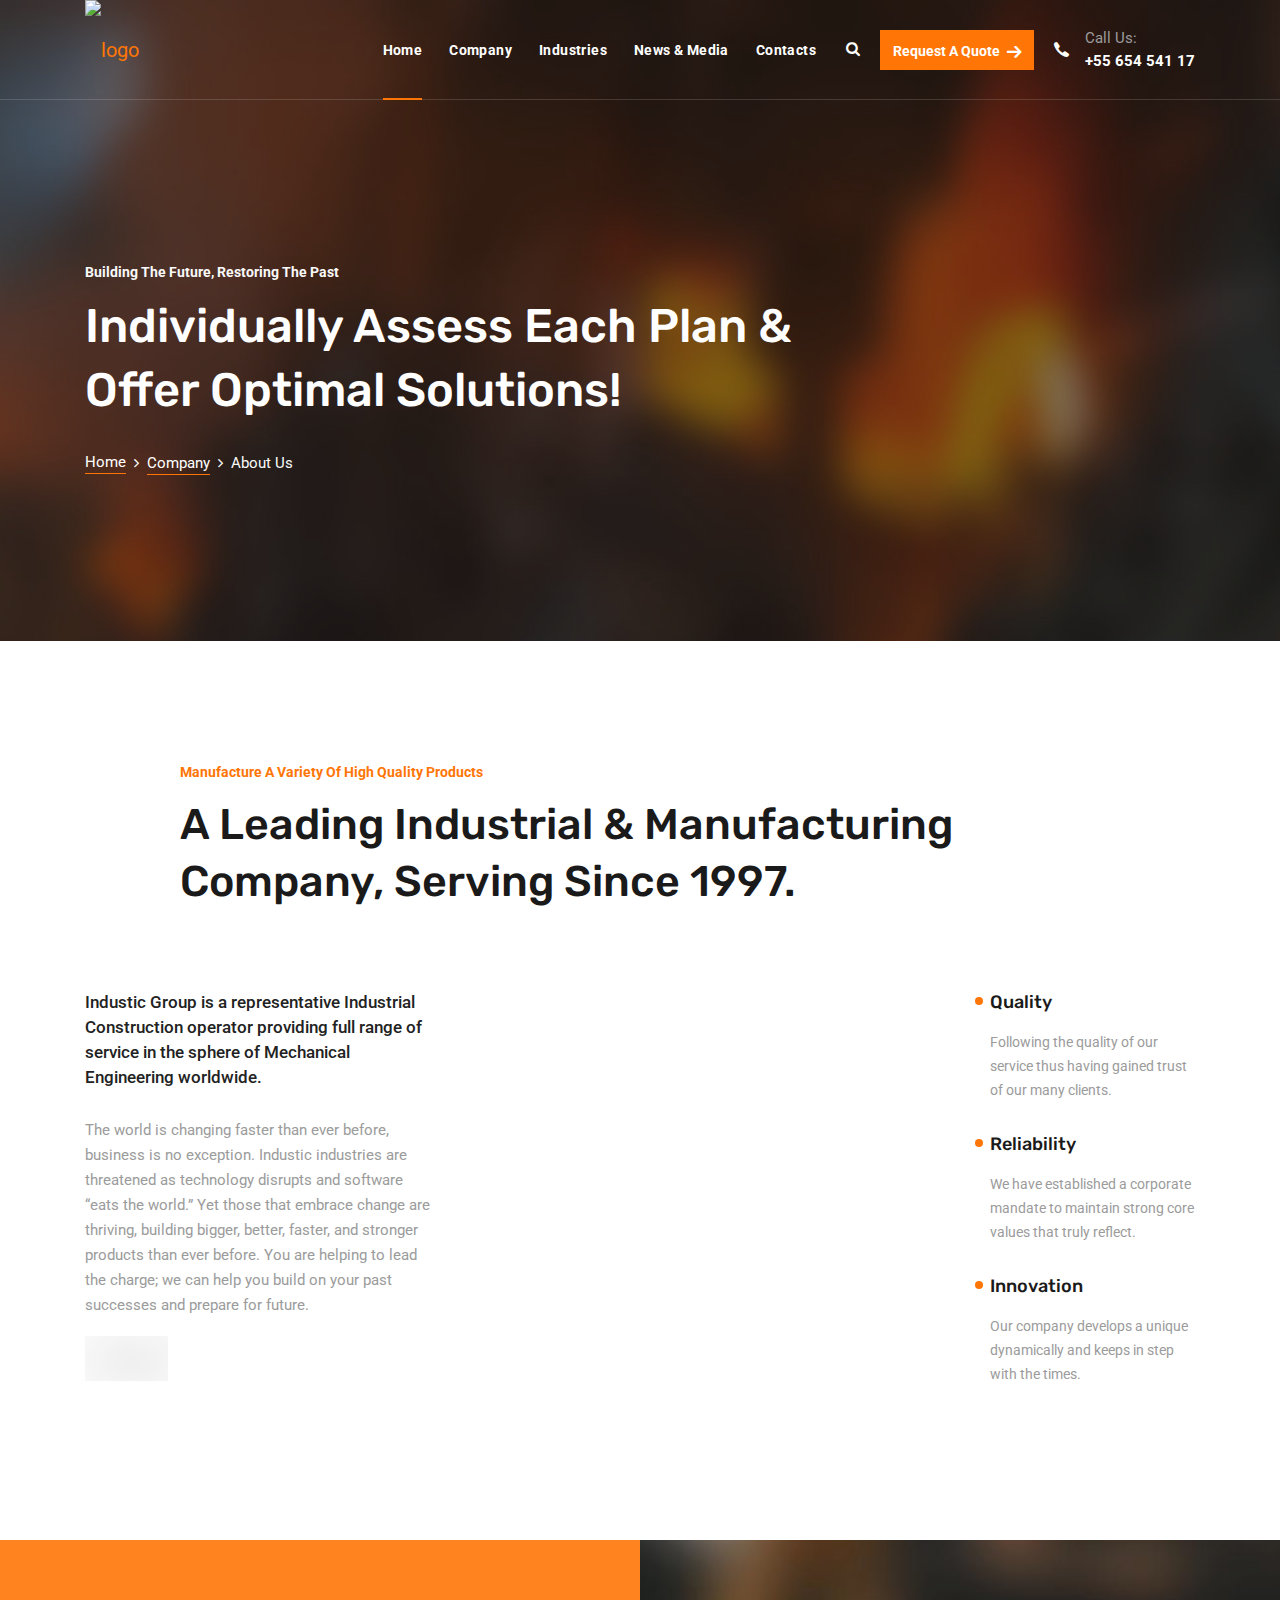
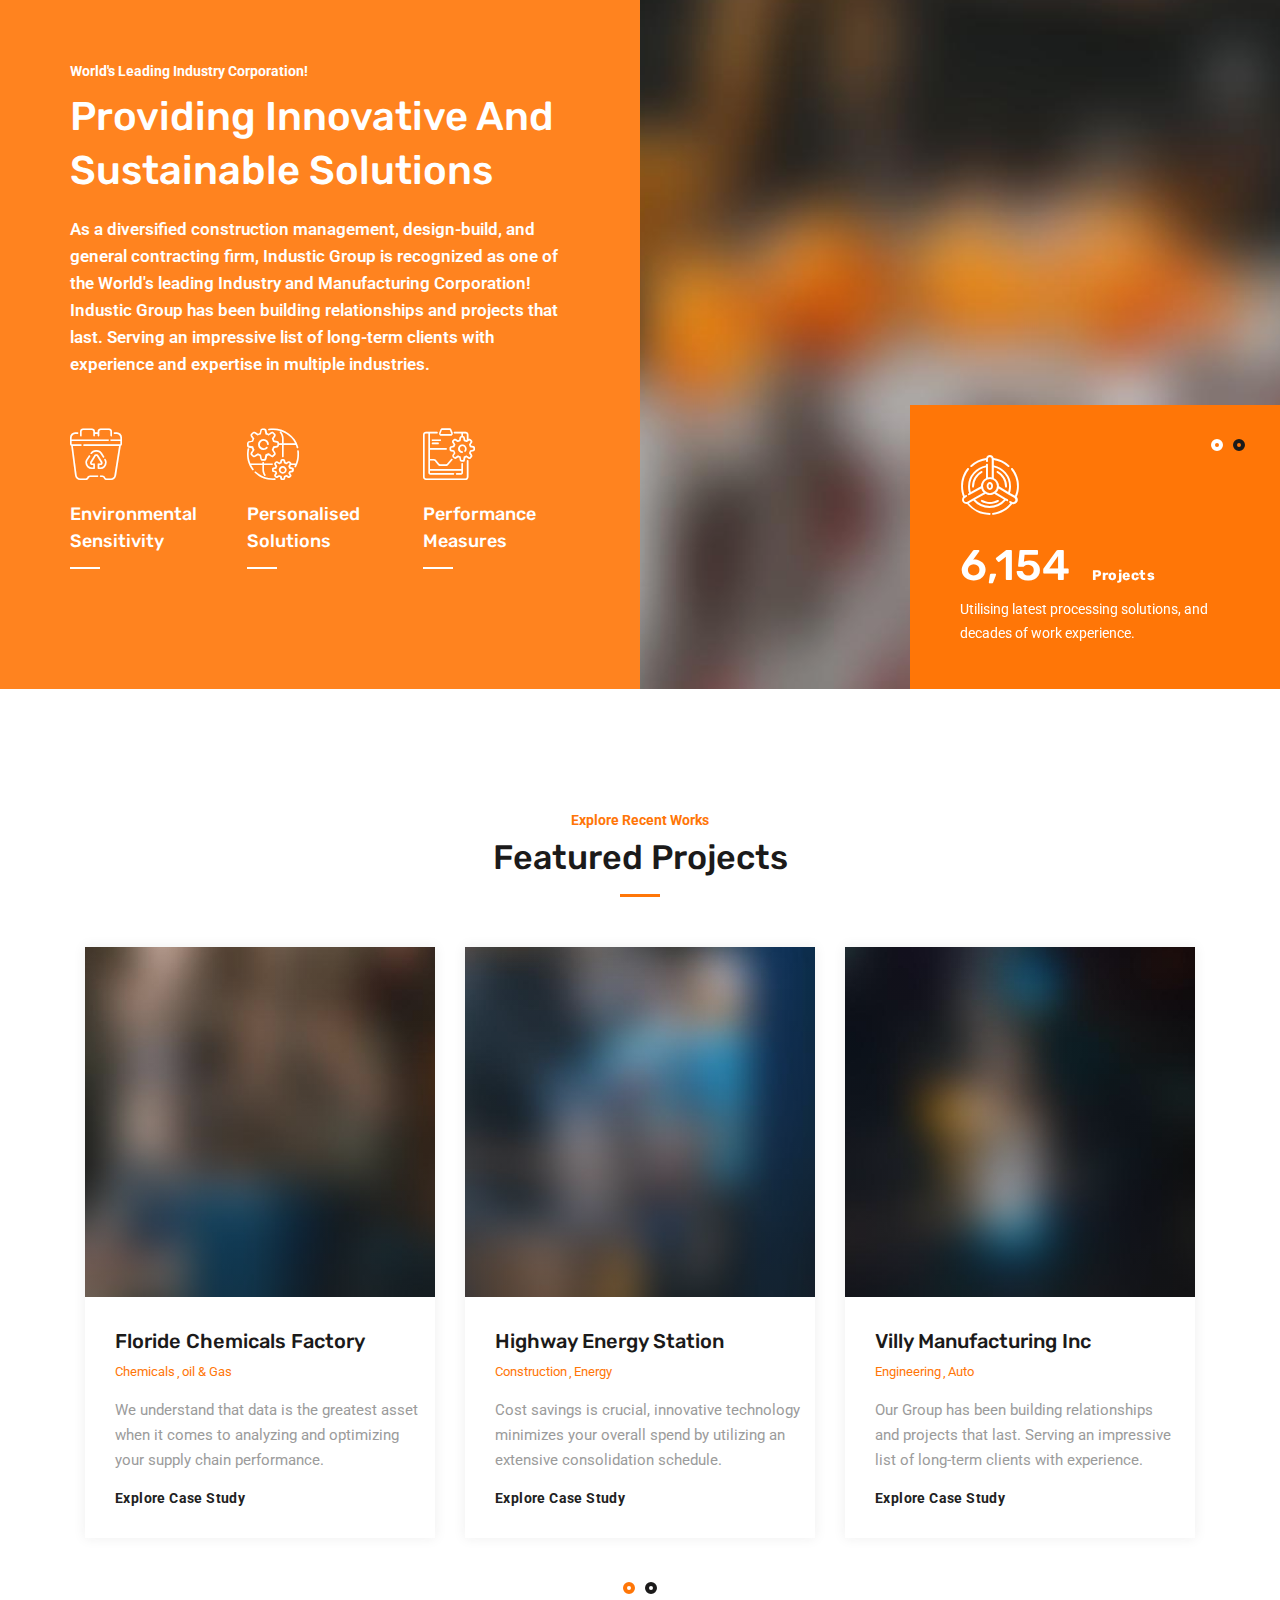
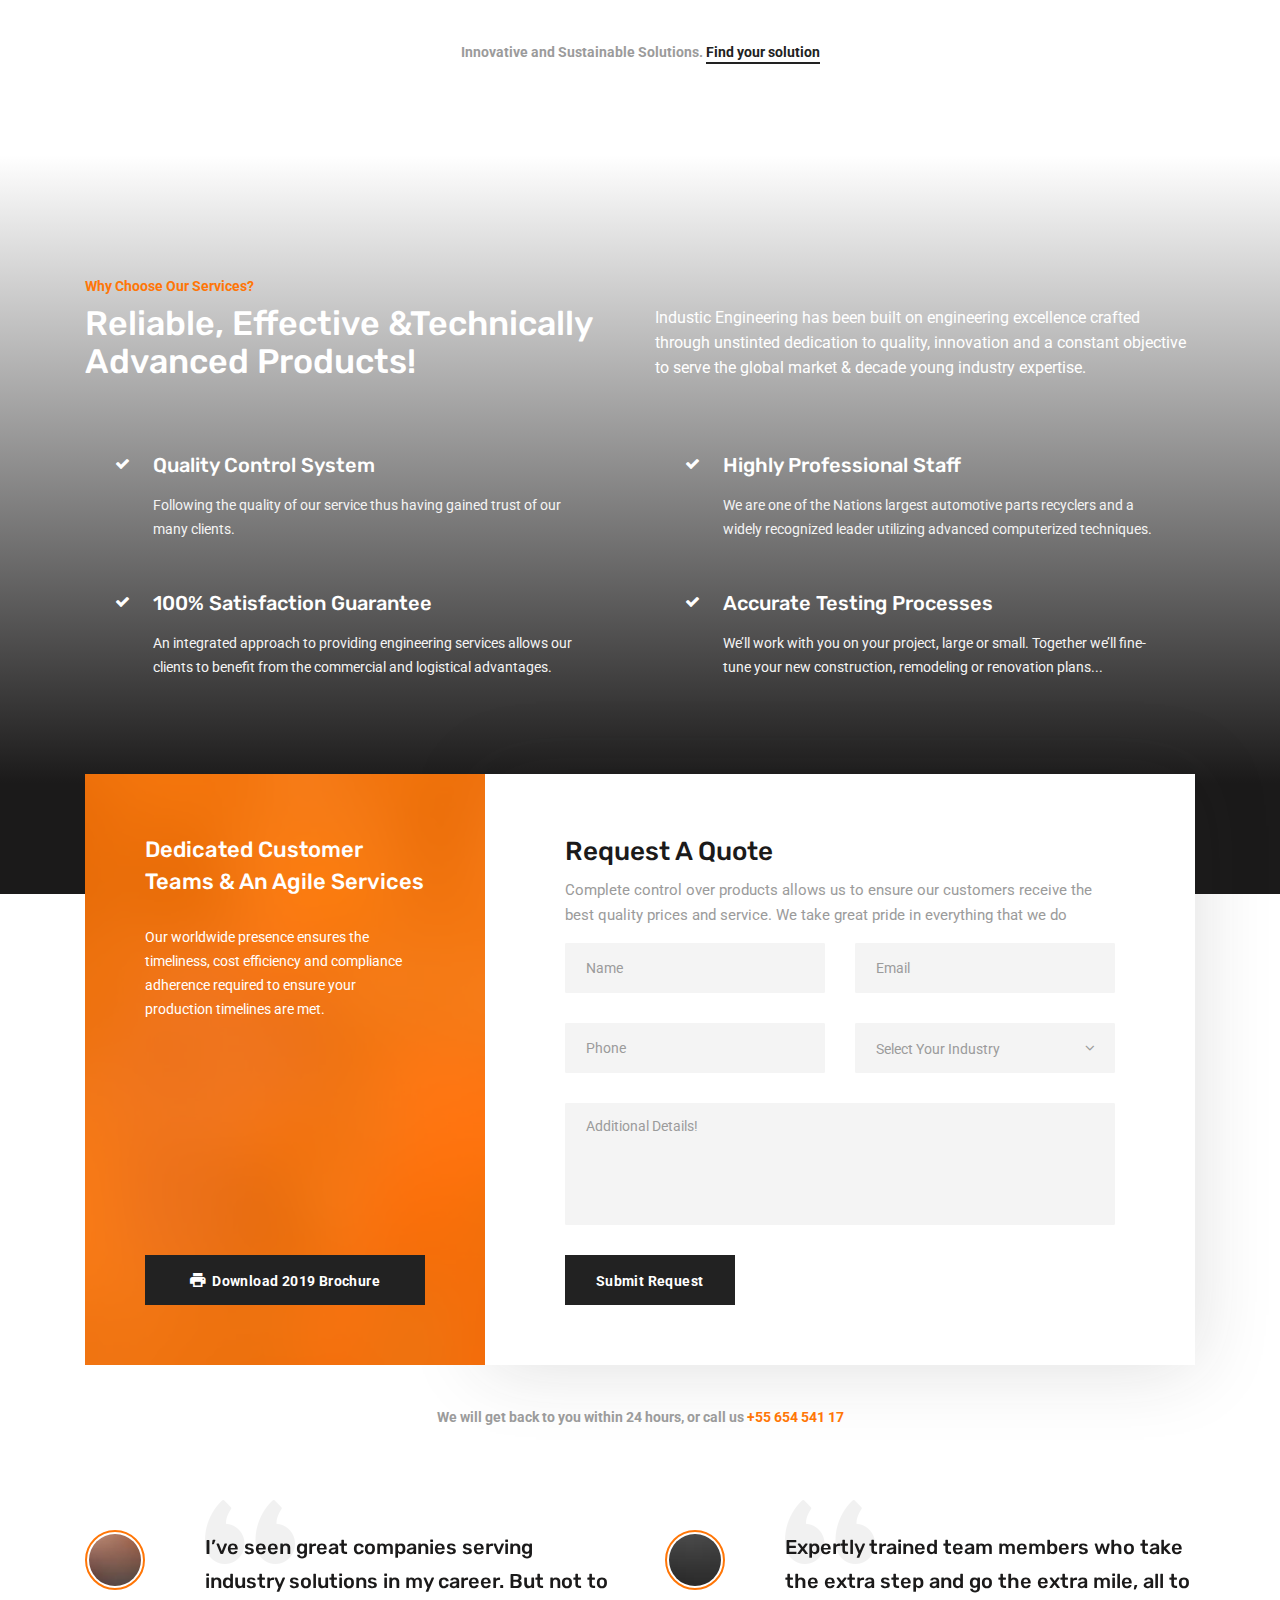
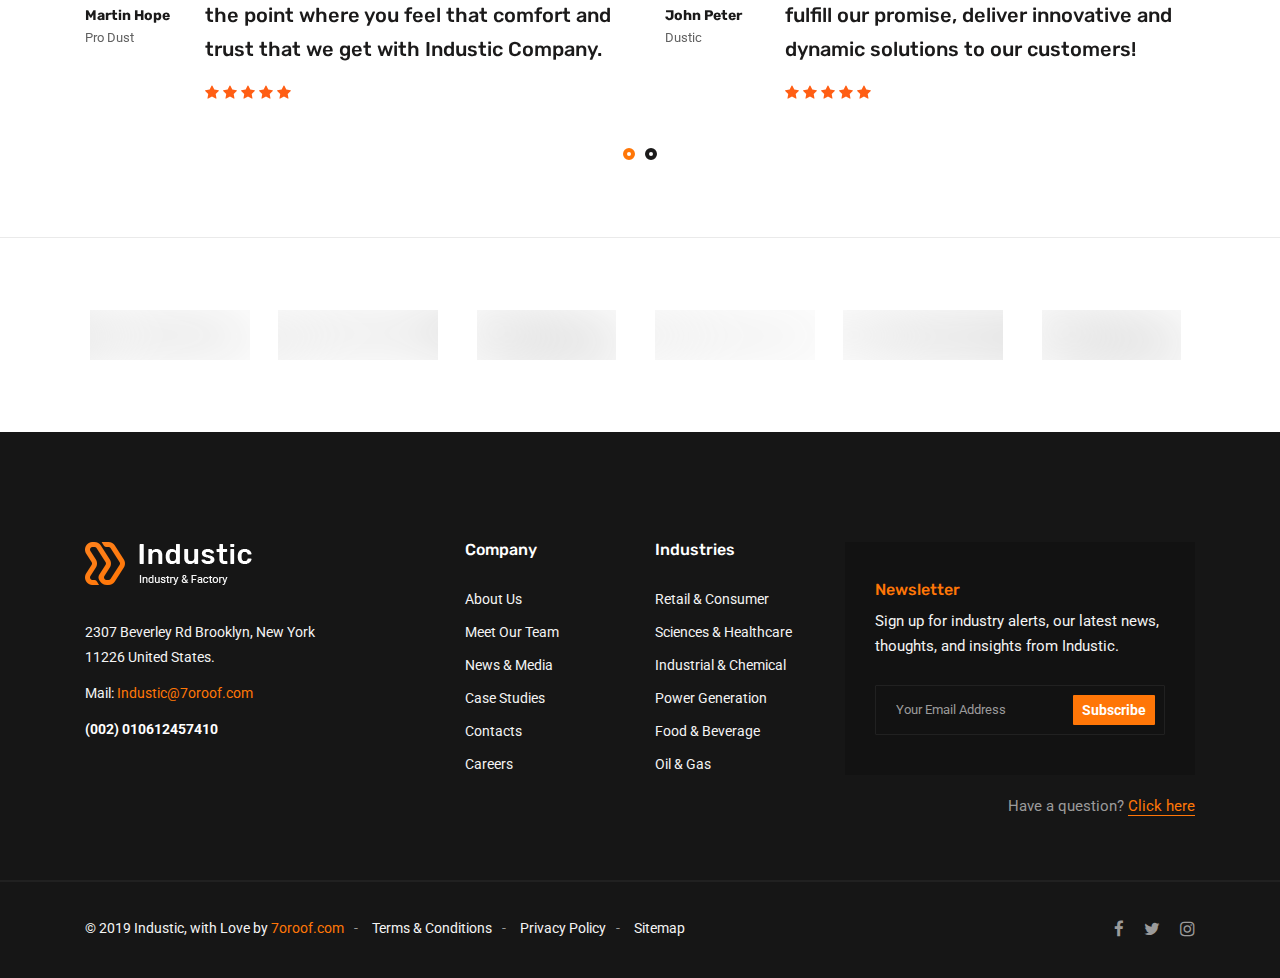
==== about-us.html @ 118173b1 "template" ====
<!DOCTYPE html>
<html lang="en">

<head>
  <meta charset="UTF-8" />
  <meta name="viewport" content="width=device-width, initial-scale=1.0" />
  <meta http-equiv="X-UA-Compatible" content="ie=edge" />
  <meta name="description" content="Industic - Factory and Manufacturing Html Template">
  <link href="assets/images/favicon/favicon.png" rel="icon">
  <title>Industic - Factory and Manufacturing Html Template</title>
  <link rel="stylesheet"
    href="https://fonts.googleapis.com/css?family=Roboto:400,500,700%7cRubik:400,500,700&display=swap">
  <link rel="stylesheet" href="assets/css/libraries.css">
  <link rel="stylesheet" href="assets/css/style.css">
</head>

<body>
  <div class="wrapper">
    <!-- =========================
        Header
    =========================== -->
    <header id="header" class="header header-transparent">
      <nav class="navbar navbar-expand-lg sticky-navbar">
        <div class="container">
          <a class="navbar-brand" href="index.html">
            <img src="assets/images/logo/logo-light.png" class="logo-light" alt="logo">
            <img src="assets/images/logo/logo-dark.png" class="logo-dark" alt="logo">
          </a>
          <button class="navbar-toggler" type="button">
            <span class="menu-lines"><span></span></span>
          </button>
          <div class="collapse navbar-collapse" id="mainNavigation">
            <ul class="navbar-nav ml-auto">
              <li class="nav__item with-dropdown">
                <a href="index.html" class="dropdown-toggle nav__item-link active">Home</a>
                <i class="fa fa-angle-right" data-toggle="dropdown"></i>
                <ul class="dropdown-menu">
                  <li class="nav__item"><a href="index.html" class="nav__item-link">Home Main</a></li>
                  <!-- /.nav-item -->
                  <li class="nav__item"><a href="home-modern.html" class="nav__item-link">Home Moderm</a></li>
                  <!-- /.nav-item -->
                  <li class="nav__item"><a href="home-classic.html" class="nav__item-link">Home classic</a></li>
                  <!-- /.nav-item -->
                </ul><!-- /.dropdown-menu -->
              </li><!-- /.nav-item -->
              <li class="nav__item with-dropdown">
                <a href="about-us.html" class="dropdown-toggle nav__item-link">Company</a>
                <i class="fa fa-angle-right" data-toggle="dropdown"></i>
                <ul class="dropdown-menu">
                  <li class="nav__item"><a href="about-us.html" class="nav__item-link">About Us</a></li>
                  <!-- /.nav-item -->
                  <li class="nav__item"><a href="why-us.html" class="nav__item-link">Why Choose Us</a></li>
                  <!-- /.nav-item -->
                  <li class="nav__item"><a href="leadership-team.html" class="nav__item-link">Leadership Team</a></li>
                  <!-- /.nav-item -->
                  <li class="nav__item"><a href="awards.html" class="nav__item-link">Award & Recognition</a>
                  </li>
                  <!-- /.nav-item -->
                  <li class="nav__item"><a href="pricing.html" class="nav__item-link">Pricing & Plans</a></li>
                  <!-- /.nav-item -->
                  <li class="nav__item"><a href="faqs.html" class="nav__item-link">Help & FAQs</a></li>
                  <!-- /.nav-item -->
                  <li class="nav__item"><a href="careers.html" class="nav__item-link">careers</a></li>
                  <!-- /.nav-item -->
                </ul><!-- /.dropdown-menu -->
              </li><!-- /.nav-item -->
              <li class="nav__item with-dropdown">
                <a href="Industries-industry-served.html" class="dropdown-toggle nav__item-link">Industries</a>
                <i class="fa fa-angle-right" data-toggle="dropdown"></i>
                <ul class="dropdown-menu wide-dropdown-menu">
                  <li class="nav__item">
                    <div class="row mx-0">
                      <div class="col-sm-6 dropdown-menu-col">
                        <h6>Industries Served</h6>
                        <ul class="nav flex-column">
                          <li class="nav__item"><a class="nav__item-link"
                              href="industries-single-industry.html">Petroleum & Gas</a>
                          </li> <!-- /.nav-item -->
                          <li class="nav__item"><a class="nav__item-link"
                              href="industries-single-industry.html">Construction &
                              Engineering</a>
                          </li> <!-- /.nav-item -->
                          <li class="nav__item"><a class="nav__item-link"
                              href="industries-single-industry.html">Mechanical
                              Engineering</a>
                          </li> <!-- /.nav-item -->
                          <li class="nav__item"><a class="nav__item-link"
                              href="industries-single-industry.html">Industrial
                              Chemicals</a>
                          </li> <!-- /.nav-item -->
                          <li class="nav__item"><a class="nav__item-link"
                              href="industries-single-industry.html">Automotive
                              Manufacturing</a>
                          </li> <!-- /.nav-item -->
                          <li class="nav__item"><a class="nav__item-link" href="industries-single-industry.html">Bridge
                              Construction</a></li>
                          <!-- /.nav-item -->
                        </ul>
                      </div><!-- /.col-sm-6 -->
                      <div class="col-sm-6 dropdown-menu-col">
                        <h6>Industry Sectors</h6>
                        <ul class="nav flex-column">
                          <li class="nav__item"><a class="nav__item-link" href="single-industry.html">Retail &
                              Consumer</a></li> <!-- /.nav-item -->
                          <li class="nav__item"><a class="nav__item-link" href="single-industry.html">Sciences &
                              Healthcare</a></li> <!-- /.nav-item -->
                          <li class="nav__item"><a class="nav__item-link" href="single-industry.html">Industrial &
                              Chemical</a></li> <!-- /.nav-item -->
                          <li class="nav__item"><a class="nav__item-link" href="single-industry.html">Power
                              Generation</a></li> <!-- /.nav-item -->
                          <li class="nav__item"><a class="nav__item-link" href="single-industry.html">Food &
                              Beverage</a></li> <!-- /.nav-item -->
                          <li class="nav__item"><a class="nav__item-link" href="single-industry.html">Oil & Gas</a></li>
                          <!-- /.nav-item -->
                        </ul>
                      </div><!-- /.col-sm-6 -->
                    </div><!-- /.row -->
                  </li><!-- /.nav-item -->
                </ul><!-- /.dropdown-menu -->
              </li><!-- /.nav-item -->
              <li class="nav__item with-dropdown">
                <a href="blog.html" class="dropdown-toggle nav__item-link">News & Media</a>
                <i class="fa fa-angle-right" data-toggle="dropdown"></i>
                <ul class="dropdown-menu">
                  <li class="nav__item"><a href="blog.html" class="nav__item-link">Our Blog</a></li>
                  <!-- /.nav-item -->
                  <li class="nav__item"><a href="blog-single-post.html" class="nav__item-link">Single Blog Post</a></li>
                  <!-- /.nav-item -->
                  <li class="nav__item"><a href="case-studies-grid.html" class="nav__item-link">Case Studies Grid</a>
                  </li><!-- /.nav-item -->
                  <li class="nav__item"><a href="case-studies-carousel.html" class="nav__item-link">Case Studies
                      Carousel</a></li><!-- /.nav-item -->
                  <li class="nav__item"><a href="case-studies-single.html" class="nav__item-link">Single Case Study</a>
                  </li><!-- /.nav-item -->
                </ul><!-- /.dropdown-menu -->
              </li><!-- /.nav-item -->
              <li class="nav__item">
                <a href="contacs.html" class="nav__item-link">Contacts</a>
              </li><!-- /.nav-item -->
            </ul><!-- /.navbar-nav -->
          </div><!-- /.navbar-collapse -->
          <div class="navbar-modules">
            <ul class="list-unstyled d-flex align-items-center modules__btns-list">
              <li><a href="#" class="module__btn module__btn-search"><i class="fa fa-search"></i></a></li>
              <li class="d-none d-lg-block"><a href="request-quote.html" class="btn btn__primary module__btn-request">
                  <span>Request A Quote</span><i class="icon-arrow-right2"></i>
                </a></li>
              <li class="d-none d-lg-block">
                <div class="module__btn module__btn-phone d-flex align-items-center">
                  <i class="icon-phone mr-3"></i>
                  <div>
                    <span class="d-block">Call Us:</span>
                    <a href="tel:55-654-541-17">+55 654 541 17</a>
                  </div>
                </div>
              </li>
            </ul><!-- /.modules-wrapper -->
          </div><!-- /.navbar-modules -->
        </div><!-- /.container -->
      </nav><!-- /.navabr -->
    </header><!-- /.Header -->

    <!-- ========================
       page title 
    =========================== -->
    <section id="pageTitle" class="page-title bg-overlay bg-parallax">
      <div class="bg-img"><img src="assets/images/page-titles/1.jpg" alt="background"></div>
      <div class="container">
        <div class="row">
          <div class="col-sm-12 col-md-12 col-lg-12 col-xl-8">
            <span class="pagetitle__subheading">Building The Future, Restoring The Past</span>
            <h1 class="pagetitle__heading">Individually Assess Each Plan & Offer Optimal Solutions!</h1>
            <nav aria-label="breadcrumb">
              <ol class="breadcrumb">
                <li class="breadcrumb-item"><a href="#">Home</a></li>
                <li class="breadcrumb-item"><a href="#">Company</a></li>
                <li class="breadcrumb-item active" aria-current="page">About Us</li>
              </ol>
            </nav>
          </div><!-- /.col-xl-8 -->
        </div><!-- /.row -->
      </div><!-- /.container -->
    </section><!-- /.page-title -->

    <!-- ========================
      About 2
    =========================== -->
    <section id="about2" class="about about-2 pt-120 pb-90">
      <div class="container">
        <div class="row">
          <div class="col-sm-12 col-md-12 col-lg-12 col-xl-9 offset-xl-1 ">
            <div class="heading heading-3 mb-50">
              <span class="heading__subtitle">Manufacture A Variety Of High Quality Products</span>
              <h2 class="heading__title">A Leading Industrial & Manufacturing Company, Serving Since 1997.</h2>
            </div><!-- /heading -->
          </div><!-- /.col-lg-9 -->
        </div><!-- /.row -->
        <div class="row">
          <div class="col-sm-12 col-md-12 col-lg-4">
            <div class="about__text mt-30">
              <p>Industic Group is a representative Industrial Construction operator providing full range of service in
                the sphere of Mechanical Engineering worldwide.</p>
              <p>The world is changing faster than ever before, business is no exception. Industic industries are
                threatened as technology disrupts and software “eats the world.” Yet those that embrace change are
                thriving, building bigger, better, faster, and stronger products than ever before. You are helping to
                lead the charge; we can help you build on your past successes and prepare for future.</p>
            </div>
            <div class="signature mb-30">
              <img src="assets/images/about/singnture.png" alt="singnture" class="signature">

            </div>
          </div><!-- /.col-lg-4 -->
          <div class="col-sm-12 col-md-8 col-lg-5">
            <div class="about__img">
              <img src="assets/images/about/3.jpg" alt="about" class="img-fluid">
              <a href="https://www.youtube.com/watch?4=&v=TKnufs85hXk" class="btn btn__primary popup-video">
                <i class="fa fa-play"></i><span>Watch Video!</span>
              </a>
            </div><!-- /.about-img -->
          </div><!-- /.col-lg-5 -->
          <div class="col-sm-12 col-md-12 col-lg-3">
            <div class="features-list features-list-layout1 mt-30">
              <div class="feature-item feature-list-item">
                <div class="feature__content">
                  <h4 class="feature__title">Quality</h4>
                  <p class="feature__desc">Following the quality of our service thus having gained trust of our many
                    clients.</p>
                </div><!-- /.feature-content -->
              </div><!-- /.feature-item -->
              <div class="feature-item feature-list-item">
                <div class="feature__content">
                  <h4 class="feature__title">Reliability</h4>
                  <p class="feature__desc">We have established a corporate mandate to maintain strong core values that
                    truly reflect.</p>
                </div><!-- /.feature-content -->
              </div><!-- /.feature-item -->
              <div class="feature-item feature-list-item">
                <div class="feature__content">
                  <h4 class="feature__title">Innovation</h4>
                  <p class="feature__desc">Our company develops a unique dynamically and keeps in step with the times.
                  </p>
                </div><!-- /.feature-content -->
              </div><!-- /.feature-item -->
            </div>
          </div><!-- /.col-lg-3 -->
        </div><!-- /.row -->
      </div><!-- /.container -->
    </section><!-- /.About 2 -->

    <!-- =========================
       Banner 2
      =========================== -->
    <section id="banner2" class="banner banner-2 fancybox-white p-0">
      <div class="container-fluid">
        <div class="row">
          <div class="col-sm-12 col-md-12 col-lg-6 inner-padding  bg-overlay bg-overlay-theme bg-parallax">
            <div class="bg-img"><img src="assets/images/backgrounds/2.jpg" alt="background"></div>
            <div class="heading heading-2 mb-50">
              <span class="heading__subtitle color-white">World's Leading Industry Corporation!</span>
              <h3 class="heading__title color-white">Providing Innovative and Sustainable Solutions</h3>
              <p class="heading__desc color-white">As a diversified construction management, design-build, and general
                contracting firm, Industic Group is recognized as one of the World's leading Industry and Manufacturing
                Corporation! Industic Group has been building relationships and projects that last. Serving an
                impressive list of long-term clients with experience and expertise in multiple industries.</p>
            </div><!-- /.heading -->
            <div class="row">
              <!-- fancybox item #1 -->
              <div class="col-4 col-sm-4 col-md-4 col-lg-4">
                <div class="fancybox-item">
                  <div class="fancybox__icon">
                    <i class="icon-waste"></i>
                  </div><!-- /.fancybox-icon -->
                  <div class="fancybox__content">
                    <h4 class="fancybox__title">Environmental <br> Sensitivity</h4>
                    <div class="divider__line divider__sm divider__white"></div>
                  </div><!-- /.fancybox-content -->
                </div><!-- /.fancybox-item -->
              </div><!-- /.col-lg-3 -->
              <!-- fancybox item #2 -->
              <div class="col-4 col-sm-4 col-md-4 col-lg-4">
                <div class="fancybox-item">
                  <div class="fancybox__icon">
                    <i class="icon-gears-1"></i>
                  </div><!-- /.fancybox-icon -->
                  <div class="fancybox__content">
                    <h4 class="fancybox__title">Personalised <br> Solutions</h4>
                    <div class="divider__line divider__sm divider__white"></div>
                  </div><!-- /.fancybox-content -->
                </div><!-- /.fancybox-item -->
              </div><!-- /.col-lg-3 -->
              <!-- fancybox item #3 -->
              <div class="col-4 col-sm-4 col-md-4 col-lg-4">
                <div class="fancybox-item">
                  <div class="fancybox__icon">
                    <i class="icon-management"></i>
                  </div><!-- /.fancybox-icon -->
                  <div class="fancybox__content">
                    <h4 class="fancybox__title">Performance <br> Measures</h4>
                    <div class="divider__line divider__sm divider__white"></div>
                  </div><!-- /.fancybox-content -->
                </div><!-- /.fancybox-item -->
              </div><!-- /.col-lg-3 -->
            </div><!-- /.row -->
          </div><!-- /.col-lg-6 -->
          <div class="col-sm-12 col-md-12 col-lg-6 bg-overlay bg-overlay-4">
            <div class="carousel-wrap ">
              <div class="carousel owl-carousel carousel-dots" data-slide="1" data-slide-md="1" data-slide-sm="1"
                data-autoplay="true" data-nav="false" data-dots="true" data-space="0" data-loop="true" data-speed="700">
                <div class="item">
                  <div class="counter-item counters-white">
                    <div class="counter__icon"><i class="icon-valve"></i></div>
                    <h4 class="counter">6,154</h4>
                    <p class="counter__subtitle">Projects</p>
                    <p class="counter__desc">Utilising latest processing solutions, and decades of work
                      experience.</p>
                  </div><!-- /.counter-item -->
                </div>
                <div class="item">
                  <div class="counter-item counters-white">
                    <div class="counter__icon"><i class="icon-worker-1"></i></div>
                    <h4 class="counter">2,512</h4>
                    <p class="counter__subtitle">Employees</p>
                    <p class="counter__desc">Utilising latest processing solutions, and decades of work
                      experience.</p>
                  </div><!-- /.counter-item -->
                </div>
              </div><!-- /.carousel -->
            </div>
            <div class="bg-img"><img src="assets/images/banners/1.jpg" alt="background">
            </div><!-- /.col-lg-6 -->
          </div><!-- /.col-lg-6 -->
        </div><!-- /.row -->
      </div><!-- /.container -->
    </section><!-- /. Banner 2 -->

    <!-- =========================
      projects carousel 3
      =========================== -->
    <section id="projectsCarousel3" class="projects-carousel-3 pt-120 pb-90">
      <div class="container">
        <div class="row">
          <div class="col-sm-12 col-md-12 col-lg-12">
            <div class="heading text-center mb-50">
              <span class="heading__subtitle">Explore Recent Works</span>
              <h2 class="heading__title">Featured Projects</h2>
              <div class="divider__line divider__theme divider__center"></div>
            </div><!-- /heading -->
          </div><!-- /.col-lg-12 -->
        </div><!-- /.row -->
        <div class="row">
          <div class="col-sm-12 col-md-12 col-lg-12">
            <div class="carousel owl-carousel carousel-dots" data-slide="3" data-slide-md="2" data-slide-sm="1"
              data-autoplay="true" data-nav="false" data-dots="true" data-space="30" data-loop="true" data-speed="800">
              <div class="project-item">
                <div class="project__img">
                  <img src="assets/images/case-studies/grid/1.jpg" alt="project img">
                </div><!-- /.project-img -->
                <div class="project__content">
                  <h4 class="project__title"><a href="#">Floride Chemicals Factory</a></h4>
                  <div class="project__cat">
                    <a href="#">Chemicals</a><a href="#">oil & Gas</a>
                  </div><!-- /.project-cat -->
                  <p class="project__desc">We understand that data is the greatest asset when it comes to analyzing and
                    optimizing your supply chain performance.</p>
                  <a href="#" class="btn btn__secondary btn__link">
                    <span>Explore Case Study</span><i class="icon-arrow-right2"></i>
                  </a>
                </div><!-- /.project-content -->
              </div><!-- /.project-item -->
              <div class="project-item">
                <div class="project__img">
                  <img src="assets/images/case-studies/grid/2.jpg" alt="project img">
                </div><!-- /.project-img -->
                <div class="project__content">
                  <h4 class="project__title"><a href="#">Highway Energy Station</a></h4>
                  <div class="project__cat">
                    <a href="#">Construction</a><a href="#">Energy</a>
                  </div><!-- /.project-cat -->
                  <p class="project__desc">Cost savings is crucial, innovative technology minimizes your overall spend
                    by
                    utilizing an extensive consolidation schedule.</p>
                  <a href="#" class="btn btn__secondary btn__link">
                    <span>Explore Case Study</span><i class="icon-arrow-right2"></i>
                  </a>
                </div><!-- /.project-content -->
              </div><!-- /.project-item -->
              <div class="project-item">
                <div class="project__img">
                  <img src="assets/images/case-studies/grid/3.jpg" alt="project img">
                </div><!-- /.project-img -->
                <div class="project__content">
                  <h4 class="project__title"><a href="#">Villy Manufacturing Inc</a></h4>
                  <div class="project__cat">
                    <a href="#">Engineering</a><a href="#">Auto</a>
                  </div><!-- /.project-cat -->
                  <p class="project__desc">Our Group has been building relationships and projects that last. Serving an
                    impressive list of long-term clients with experience.</p>
                  <a href="#" class="btn btn__secondary btn__link">
                    <span>Explore Case Study</span><i class="icon-arrow-right2"></i>
                  </a>
                </div><!-- /.project-content -->
              </div><!-- /.project-item -->
              <div class="project-item">
                <div class="project__img">
                  <img src="assets/images/case-studies/grid/5.jpg" alt="project img">
                </div><!-- /.project-img -->
                <div class="project__content">
                  <h4 class="project__title"><a href="#">Documents & Electronic Data</a></h4>
                  <div class="project__cat">
                    <a href="#">Chemicals</a><a href="#">oil & Gas</a>
                  </div><!-- /.project-cat -->
                  <p class="project__desc">Cost savings is crucial, innovative technology minimizes your overall spend
                    by
                    utilizing an extensive consolidation schedule.</p>
                  <a href="#" class="btn btn__secondary btn__link">
                    <span>Explore Case Study</span><i class="icon-arrow-right2"></i>
                  </a>
                </div><!-- /.project-content -->
              </div><!-- /.project-item -->
              <div class="project-item">
                <div class="project__img">
                  <img src="assets/images/case-studies/grid/6.jpg" alt="project img">
                </div><!-- /.project-img -->
                <div class="project__content">
                  <h4 class="project__title"><a href="#">Floride Chemicals Factory</a></h4>
                  <div class="project__cat">
                    <a href="#">Chemicals</a><a href="#">oil & Gas</a>
                  </div><!-- /.project-cat -->
                  <p class="project__desc">We understand that data is the greatest asset when it comes to analyzing and
                    optimizing your supply chain performance.</p>
                  <a href="#" class="btn btn__secondary btn__link">
                    <span>Explore Case Study</span><i class="icon-arrow-right2"></i>
                  </a>
                </div><!-- /.project-content -->
              </div><!-- /.project-item -->
              <div class="project-item">
                <div class="project__img">
                  <img src="assets/images/case-studies/grid/4.jpg" alt="project img">
                </div><!-- /.project-img -->
                <div class="project__content">
                  <h4 class="project__title"><a href="#">Role of the Importer</a></h4>
                  <div class="project__cat">
                    <a href="#">Energy</a><a href="#">Chemicals</a>
                  </div><!-- /.project-cat -->
                  <p class="project__desc">Our Group has been building relationships and projects that last. Serving an
                    impressive list of long-term clients with experience.</p>
                  <a href="#" class="btn btn__secondary btn__link">
                    <span>Explore Case Study</span><i class="icon-arrow-right2"></i>
                  </a>
                </div><!-- /.project-content -->
              </div><!-- /.project-item -->
            </div><!-- /.carousel -->
          </div><!-- /.col-lg-12 -->
        </div><!-- /.row -->
        <div class="row">
          <div class="col-sm-12 col-md-12 col-lg-12 text-center mt-40">
            <p class="text__link mb-0">Innovative and Sustainable Solutions. <a href="#">Find your solution</a></p>
          </div><!-- /.col-lg-12 -->
        </div><!-- /.row -->
      </div><!-- /.container -->
    </section><!-- /.projects carousel 3 -->

    <!-- ========================
      Features List  2
    =========================== -->
    <section id="featuresListLayout2"
      class="features-list features-list-layout2 bg-overlay bg-overlay-gradient bg-parallax pt-120">
      <div class="bg-img"><img src="assets/images/backgrounds/3.jpg" alt="background"></div>
      <div class="container">
        <div class="row heading mb-30">
          <div class="col-sm-12 col-md-12 col-lg-12">
            <span class="heading__subtitle">Why Choose Our Services?</span>
          </div><!-- /.col-lg-12-->
          <div class="col-sm-12 col-md-12 col-lg-6">
            <h2 class="heading__title color-white">Reliable, Effective &Technically Advanced Products!</h2>
          </div><!-- /.col-lg-6-->
          <div class="col-sm-12 col-md-12 col-lg-6">
            <p class="heading__desc color-white">Industic Engineering has been built on engineering excellence crafted
              through unstinted dedication to quality, innovation and a constant objective to serve the global market &
              decade young industry expertise.</p>
          </div><!-- /.col-lg-6-->
        </div><!-- /.row -->
        <div class="row">
          <div class="col-sm-12 col-md-12 col-lg-6">
            <div class="feature-item feature-list-item">
              <div class="feature__content">
                <h4 class="feature__title">Quality Control System</h4>
                <p class="feature__desc">Following the quality of our service thus having gained trust of our many
                  clients.</p>
              </div><!-- /.feature-content -->
            </div><!-- /.feature-item -->
            <div class="feature-item feature-list-item">
              <div class="feature__content">
                <h4 class="feature__title">100% Satisfaction Guarantee</h4>
                <p class="feature__desc">An integrated approach to providing engineering services allows our clients to
                  benefit from the commercial and logistical advantages.</p>
              </div><!-- /.feature-content -->
            </div><!-- /.feature-item -->
          </div><!-- /.col-lg-6 -->
          <div class="col-sm-12 col-md-12 col-lg-6">
            <div class="feature-item feature-list-item">
              <div class="feature__content">
                <h4 class="feature__title">Highly Professional Staff</h4>
                <p class="feature__desc">We are one of the Nations largest automotive parts recyclers and a widely
                  recognized leader utilizing advanced computerized techniques.</p>
              </div><!-- /.feature-content -->
            </div><!-- /.feature-item -->
            <div class="feature-item feature-list-item">
              <div class="feature__content">
                <h4 class="feature__title">Accurate Testing Processes</h4>
                <p class="feature__desc">We’ll work with you on your project, large or small. Together we’ll fine-tune
                  your new construction, remodeling or renovation plans...</p>
              </div><!-- /.feature-content -->
            </div><!-- /.feature-item -->
          </div><!-- /.col-lg-6 -->
        </div><!-- /.row -->
      </div><!-- /.container -->
    </section><!-- /.Features List 2 -->

    <!-- ========================
      Request Quote  2
    =========================== -->
    <section id="requestQuote" class="request-quote-2 pt-0 pb-30">
      <div class="container">
        <div class="row">
          <div class="col-sm-12 col-md-12 col-lg-12">
            <div class="request-quote-panel">
              <div class="request__panel-banner bg-overlay bg-overlay-theme">
                <div class="bg-img"><img src="assets/images/banners/2.jpg" alt="banner"></div>
                <div class="request__panel-banner-inner">
                  <h5 class="request__panel-title">Dedicated Customer Teams & An Agile Services</h5>
                  <p class="request__panel-desc">Our worldwide presence ensures the timeliness, cost efficiency
                    and compliance adherence required to ensure your production timelines are met.</p>
                  <button class="btn btn__secondary btn__hover2">
                    <i class="icon-printer"></i><span>Download 2019 Brochure</span>
                  </button>
                </div><!-- /.request-panel-banner-inner -->
              </div><!-- /.request-panel-banner -->
              <div class="request__form mb-0">
                <div class="request__form-body">
                  <div class="row">
                    <div class="col-sm-12 col-md-12 col-lg-12">
                      <h4 class="request__form-title">Request A Quote</h4>
                      <p class="request__form-desc">Complete control over products allows us to ensure our customers
                        receive the best quality prices and service. We take great pride in everything that we do</p>
                    </div>
                    <div class="col-sm-6 col-md-6 col-lg-6">
                      <div class="form-group">
                        <input type="text" class="form-control" placeholder="Name">
                      </div>
                    </div><!-- /.col-lg-6 -->
                    <div class="col-sm-6 col-md-6 col-lg-6">
                      <div class="form-group">
                        <input type="email" class="form-control" placeholder="Email">
                      </div>
                    </div><!-- /.col-lg-6 -->
                    <div class="col-sm-6 col-md-6 col-lg-6">
                      <div class="form-group">
                        <input type="text" class="form-control" placeholder="Phone">
                      </div>
                    </div><!-- /.col-lg-6 -->
                    <div class="col-sm-6 col-md-6 col-lg-6">
                      <div class="form-group form-group-select">
                        <select class="form-control">
                          <option>Select Your Industry</option>
                          <option>Industry 1</option>
                          <option>Industry 2</option>
                        </select>
                      </div>
                    </div><!-- /.col-lg-6 -->
                    <div class="col-sm-12 col-md-12 col-lg-12">
                      <div class="form-group">
                        <textarea class="form-control" placeholder="Additional Details!"></textarea>
                      </div>
                    </div><!-- /.col-lg-6 -->
                    <div class="col-sm-12 col-md-12 col-lg-12">
                      <button class="btn btn__secondary">Submit Request</button>
                    </div><!-- /.col-lg-12 -->
                  </div>
                </div><!-- /.request-form-body -->
              </div>
            </div>
          </div>
        </div><!-- /.row -->
        <div class="row">
          <div class="col-sm-12 col-md-12 col-lg-12 text-center mt-40">
            <p class="text__link mb-0">We will get back to you within 24 hours, or call us
              <span class="font-bold color-theme">+55 654 541 17</span></p>
          </div><!-- /.col-lg-12 -->
        </div><!-- /.row -->
      </div><!-- /.container -->
    </section><!-- /.Request Quote -->

    <!-- ========================= 
            Testimonial #1
    =========================  -->
    <section id="testimonial1" class="testimonial testimonial-1 pt-40 pb-70">
      <div class="container">
        <div class="row">
          <div class="col-sm-12 col-md-12 col-lg-12">
            <div class="carousel owl-carousel carousel-dots carousel-dots-center" data-slide="2" data-slide-md="1"
              data-slide-sm="1" data-autoplay="false" data-nav="false" data-dots="true" data-space="50" data-loop="true"
              data-speed="800">
              <!-- Testimonial #1 -->
              <div class=" testimonial-item">
                <div class="testimonial__meta">
                  <div class="testimonial__thumb">
                    <img src="assets/images/testimonials/thumbs/3.jpg" alt="author thumb">
                  </div><!-- /.testimonial-thumb -->
                  <h5 class="testimonial__meta-title">Martin Hope</h5>
                  <p class="testimonial__meta-desc">Pro Dust</p>
                </div><!-- /.testimonial-meta -->
                <div class="testimonial__content">
                  <p class="testimonial__desc">I’ve seen great companies serving industry solutions in my career. But
                    not to the point where you feel that comfort and trust that we get with Industic Company.</p>
                  <div class="testimonial__rating">
                    <i class="fa fa-star"></i>
                    <i class="fa fa-star"></i>
                    <i class="fa fa-star"></i>
                    <i class="fa fa-star"></i>
                    <i class="fa fa-star"></i>
                  </div><!-- /.testimonial-rating -->
                </div><!-- /.testimonial-content -->
              </div><!-- /. testimonial-item -->
              <!-- Testimonial #2 -->
              <div class=" testimonial-item">
                <div class="testimonial__meta">
                  <div class="testimonial__thumb">
                    <img src="assets/images/testimonials/thumbs/1.jpg" alt="author thumb">
                  </div><!-- /.testimonial-thumb -->
                  <h5 class="testimonial__meta-title">John Peter</h5>
                  <p class="testimonial__meta-desc">Dustic</p>
                </div><!-- /.testimonial-meta -->
                <div class="testimonial__content">
                  <p class="testimonial__desc">Expertly trained team members who take the extra step and go the extra
                    mile, all to fulfill our promise, deliver innovative and dynamic solutions to our customers!</p>
                  <div class="testimonial__rating">
                    <i class="fa fa-star"></i>
                    <i class="fa fa-star"></i>
                    <i class="fa fa-star"></i>
                    <i class="fa fa-star"></i>
                    <i class="fa fa-star"></i>
                  </div><!-- /.testimonial-rating -->
                </div><!-- /.testimonial-content -->
              </div><!-- /. testimonial-item -->
              <!-- Testimonial #3 -->
              <div class=" testimonial-item">
                <div class="testimonial__meta">
                  <div class="testimonial__thumb">
                    <img src="assets/images/testimonials/thumbs/2.jpg" alt="author thumb">
                  </div><!-- /.testimonial-thumb -->
                  <h5 class="testimonial__meta-title">Martin Hope</h5>
                  <p class="testimonial__meta-desc">Pro Dust</p>
                </div><!-- /.testimonial-meta -->
                <div class="testimonial__content">
                  <p class="testimonial__desc">I’ve seen great companies serving industry solutions in my career. But
                    not to the point where you feel that comfort and trust that we get with Industic Company.</p>
                  <div class="testimonial__rating">
                    <i class="fa fa-star"></i>
                    <i class="fa fa-star"></i>
                    <i class="fa fa-star"></i>
                    <i class="fa fa-star"></i>
                    <i class="fa fa-star"></i>
                  </div><!-- /.testimonial-rating -->
                </div><!-- /.testimonial-content -->
              </div><!-- /. testimonial-item -->
              <!-- Testimonial #2 -->
              <div class=" testimonial-item">
                <div class="testimonial__meta">
                  <div class="testimonial__thumb">
                    <img src="assets/images/testimonials/thumbs/1.jpg" alt="author thumb">
                  </div><!-- /.testimonial-thumb -->
                  <h5 class="testimonial__meta-title">John Peter</h5>
                  <p class="testimonial__meta-desc">Dustic</p>
                </div><!-- /.testimonial-meta -->
                <div class="testimonial__content">
                  <p class="testimonial__desc">Expertly trained team members who take the extra step and go the extra
                    mile, all to fulfill our promise, deliver innovative and dynamic solutions to our customers!</p>
                  <div class="testimonial__rating">
                    <i class="fa fa-star"></i>
                    <i class="fa fa-star"></i>
                    <i class="fa fa-star"></i>
                    <i class="fa fa-star"></i>
                    <i class="fa fa-star"></i>
                  </div><!-- /.testimonial-rating -->
                </div><!-- /.testimonial-content -->
              </div><!-- /. testimonial-item -->
            </div><!-- /.carousel -->
          </div><!-- /.col-lg-12 -->
        </div><!-- /.row -->
      </div><!-- /.container -->
    </section><!-- /.testimonial1 -->

    <!-- =====================
         Clients 1
      ======================== -->
    <section id="clients" class="clients clients-1 border-top">
      <div class="container">
        <div class="row">
          <div class="col-sm-12 col-md-12 col-lg-12">
            <div class="carousel owl-carousel" data-slide="6" data-slide-md="4" data-slide-sm="2" data-autoplay="true"
              data-nav="false" data-dots="false" data-space="20" data-loop="true" data-speed="700">
              <div class="client">
                <a href="#"><img src="assets/images/clients/9.png" alt="client"></a>
              </div><!-- /.client -->
              <div class="client">
                <a href="#"><img src="assets/images/clients/10.png" alt="client"></a>
              </div><!-- /.client -->
              <div class="client">
                <a href="#"><img src="assets/images/clients/11.png" alt="client"></a>
              </div><!-- /.client -->
              <div class="client">
                <a href="#"><img src="assets/images/clients/12.png" alt="client"></a>
              </div><!-- /.client -->
              <div class="client">
                <a href="#"><img src="assets/images/clients/13.png" alt="client"></a>
              </div><!-- /.client -->
              <div class="client">
                <a href="#"><img src="assets/images/clients/11.png" alt="client"></a>
              </div><!-- /.client -->
            </div><!-- /.carousel -->
          </div><!-- /.col-lg-12 -->
        </div><!-- /.row -->
      </div><!-- /.container -->
    </section><!-- /.clients 1 -->

    <!-- ========================
      Footer
    ========================== -->
    <footer id="footer" class="footer footer-1">
      <div class="footer-top">
        <div class="container">
          <div class="row">
            <div class="col-sm-12 col-md-12 col-lg-4 footer__widget footer__widget-about  mb-30">
              <div class="footer__widget-content">
                <img src="assets/images/logo/logo-footer.png" alt="logo">
                <p>2307 Beverley Rd Brooklyn, New York <br>11226 United States.</p>
                <p>Mail: <a href="mailto:Industic@7oroof.com">Industic@7oroof.com</a></p>
                <p><a href="tel:002010612457410" class="font-weight-bold color-white">(002) 010612457410</a></p>
              </div>
            </div><!-- /.col-lg-4 -->
            <div class="col-6 col-sm-6 col-md-3 col-lg-2 footer__widget footer__widget-nav">
              <h6 class="footer__widget-title">Company</h6>
              <div class="footer__widget-content">
                <nav>
                  <ul class="list-unstyled">
                    <li><a href="#">About Us</a></li>
                    <li><a href="#">Meet Our Team</a></li>
                    <li><a href="#">News & Media</a></li>
                    <li><a href="#">Case Studies</a></li>
                    <li><a href="#">Contacts</a></li>
                    <li><a href="#">Careers</a></li>
                  </ul>
                </nav>
              </div><!-- /.footer-widget-content -->
            </div><!-- /.col-lg-2 -->
            <div class="col-6 col-sm-6 col-md-3 col-lg-2 footer__widget footer__widget-nav">
              <h6 class="footer__widget-title">Industries</h6>
              <div class="footer__widget-content">
                <nav>
                  <ul class="list-unstyled">
                    <li><a href="#">Retail & Consumer</a></li>
                    <li><a href="#">Sciences & Healthcare</a></li>
                    <li><a href="#">Industrial & Chemical</a></li>
                    <li><a href="#">Power Generation</a></li>
                    <li><a href="#">Food & Beverage</a></li>
                    <li><a href="#">Oil & Gas</a></li>
                  </ul>
                </nav>
              </div><!-- /.footer-widget-content -->
            </div><!-- /.col-lg-2 -->
            <div class="col-12 col-sm-12 col-md-6 col-lg-4 footer__widget footer__widget-newsletter">
              <div class="footer__widget-content">
                <h6 class="footer__widget-title">Newsletter</h6>
                <p>Sign up for industry alerts, our latest news, thoughts, and insights from Industic.</p>
                <form class="widget__newsletter-form">
                  <div class="form-group mb-0">
                    <input type="text" class="form-control" placeholder="Your Email Address ">
                    <button type="submit" class="btn btn__primary btn__hover2">Subscribe</button>
                  </div>
                </form>
              </div><!-- /.footer-widget-content -->
              <div class="text-right mt-20">
                <span class="footer__contact-link">Have a question?
                  <a href="contacs.html">Click here</a>
                </span>
              </div>
            </div><!-- /.col-lg-4 -->
          </div><!-- /.row -->
        </div><!-- /.container -->
      </div><!-- /.footer-top -->
      <div class="footer-bottom">
        <div class="container">
          <div class="row">
            <div class="col-sm-12 col-md-9 col-lg-9">
              <div class="footer__copyright">
                <nav>
                  <ul class="list-unstyled footer__copyright-links d-flex flex-wrap">
                    <li>
                      <a href="http://themeforest.net/user/7oroof">
                        &copy; 2019 Industic, with Love by <span class="color-theme">7oroof.com</span>
                      </a>
                    </li>
                    <li><a href="#">Terms & Conditions </a></li>
                    <li><a href="#">Privacy Policy</a></li>
                    <li><a href="#">Sitemap</a></li>
                  </ul>
                </nav>

              </div><!-- /.Footer-copyright -->
            </div><!-- /.col-lg-6 -->
            <div class="col-sm-12 col-md-3 col-lg-3 d-flex align-items-center">
              <div class="social__icons justify-content-end w-100">
                <a href="#"><i class="fa fa-facebook"></i></a>
                <a href="#"><i class="fa fa-twitter"></i></a>
                <a href="#"><i class="fa fa-instagram"></i></a>
              </div><!-- /.social-icons -->
            </div><!-- /.col-lg-6 -->
          </div><!-- /.row -->
        </div><!-- /.Footer-bottom -->
      </div><!-- /.container -->
    </footer><!-- /.Footer -->
    <button id="scrollTopBtn"><i class="fa fa-long-arrow-up"></i></button>

    <div class="module__search-container">
      <i class="fa fa-times close-search"></i>
      <form class="module__search-form">
        <input type="text" class="search__input" placeholder="Type Words Then Enter">
        <button class="module__search-btn"><i class="fa fa-search"></i></button>
      </form>
    </div><!-- /.module-search-container -->
  </div><!-- /.wrapper -->

  <script src="assets/js/jquery-3.3.1.min.js"></script>
  <script src="assets/js/plugins.js"></script>
  <script src="assets/js/main.js"></script>
</body>

</html>
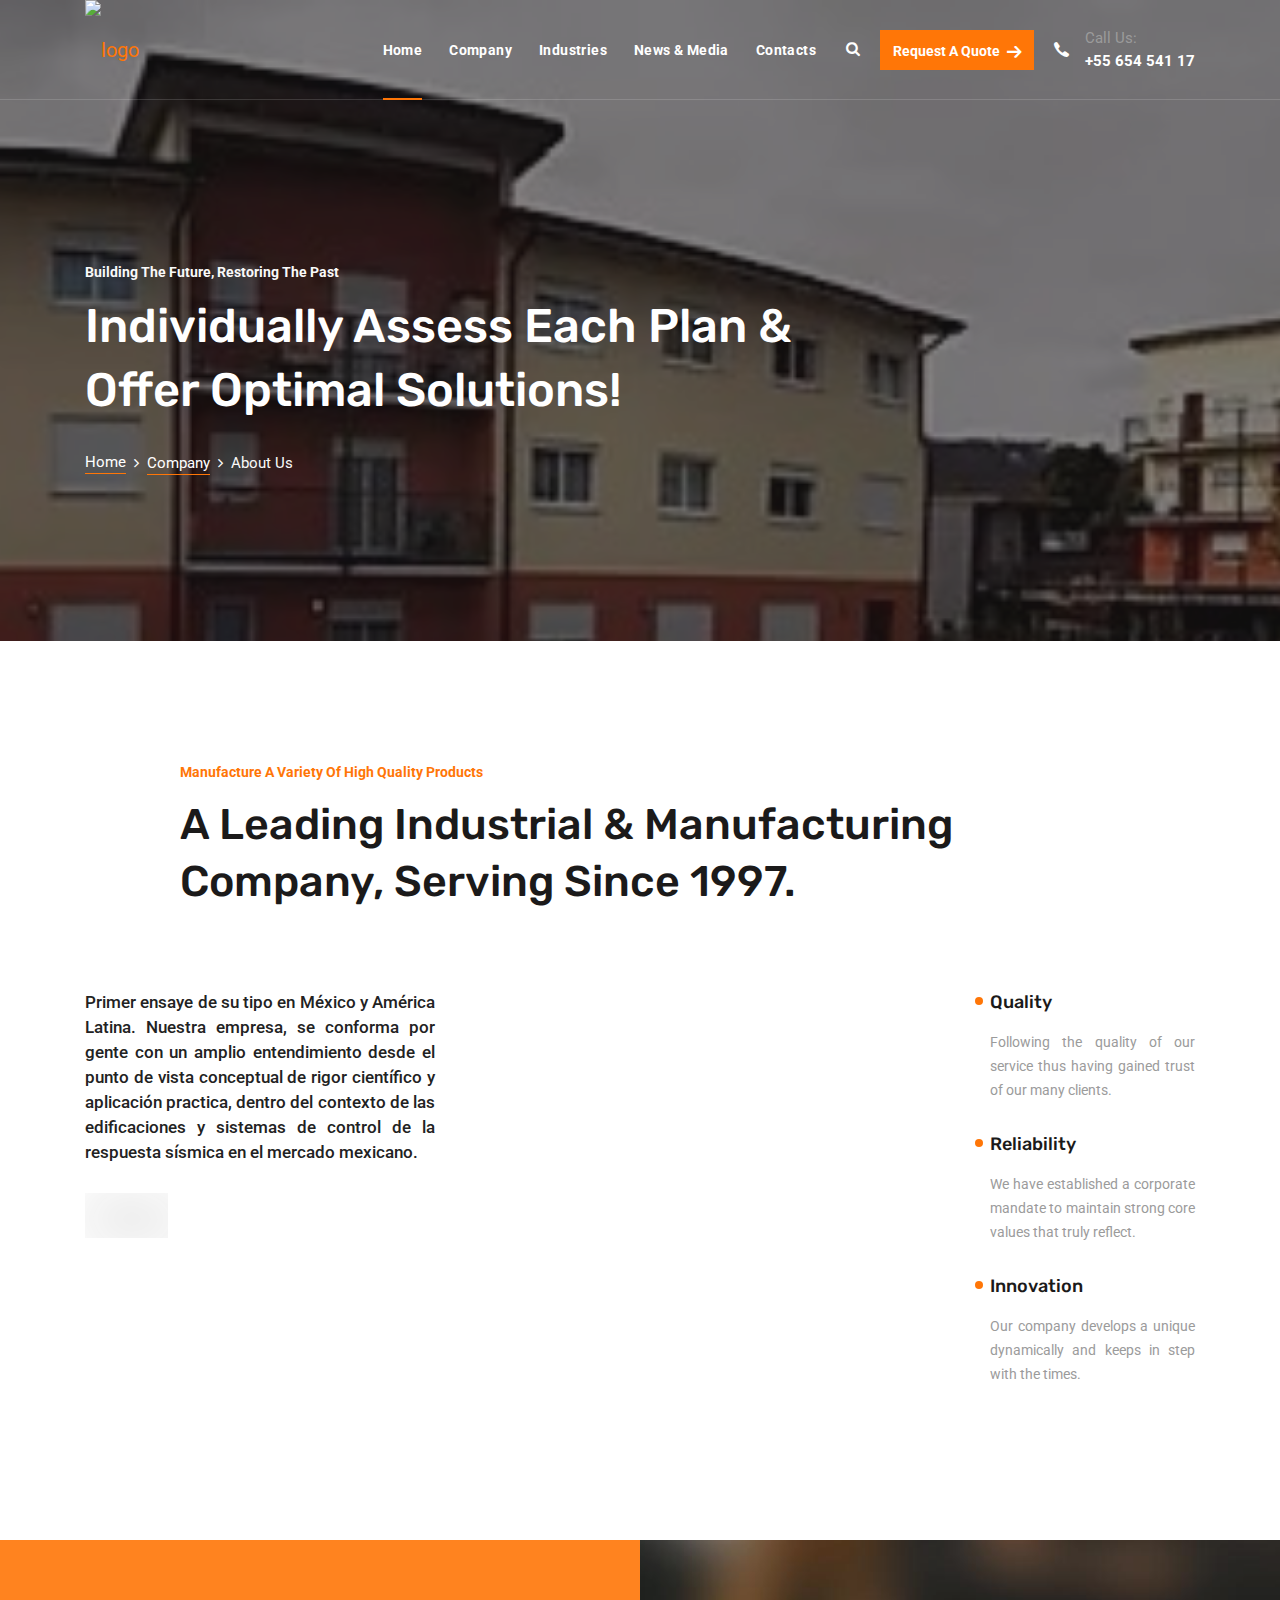
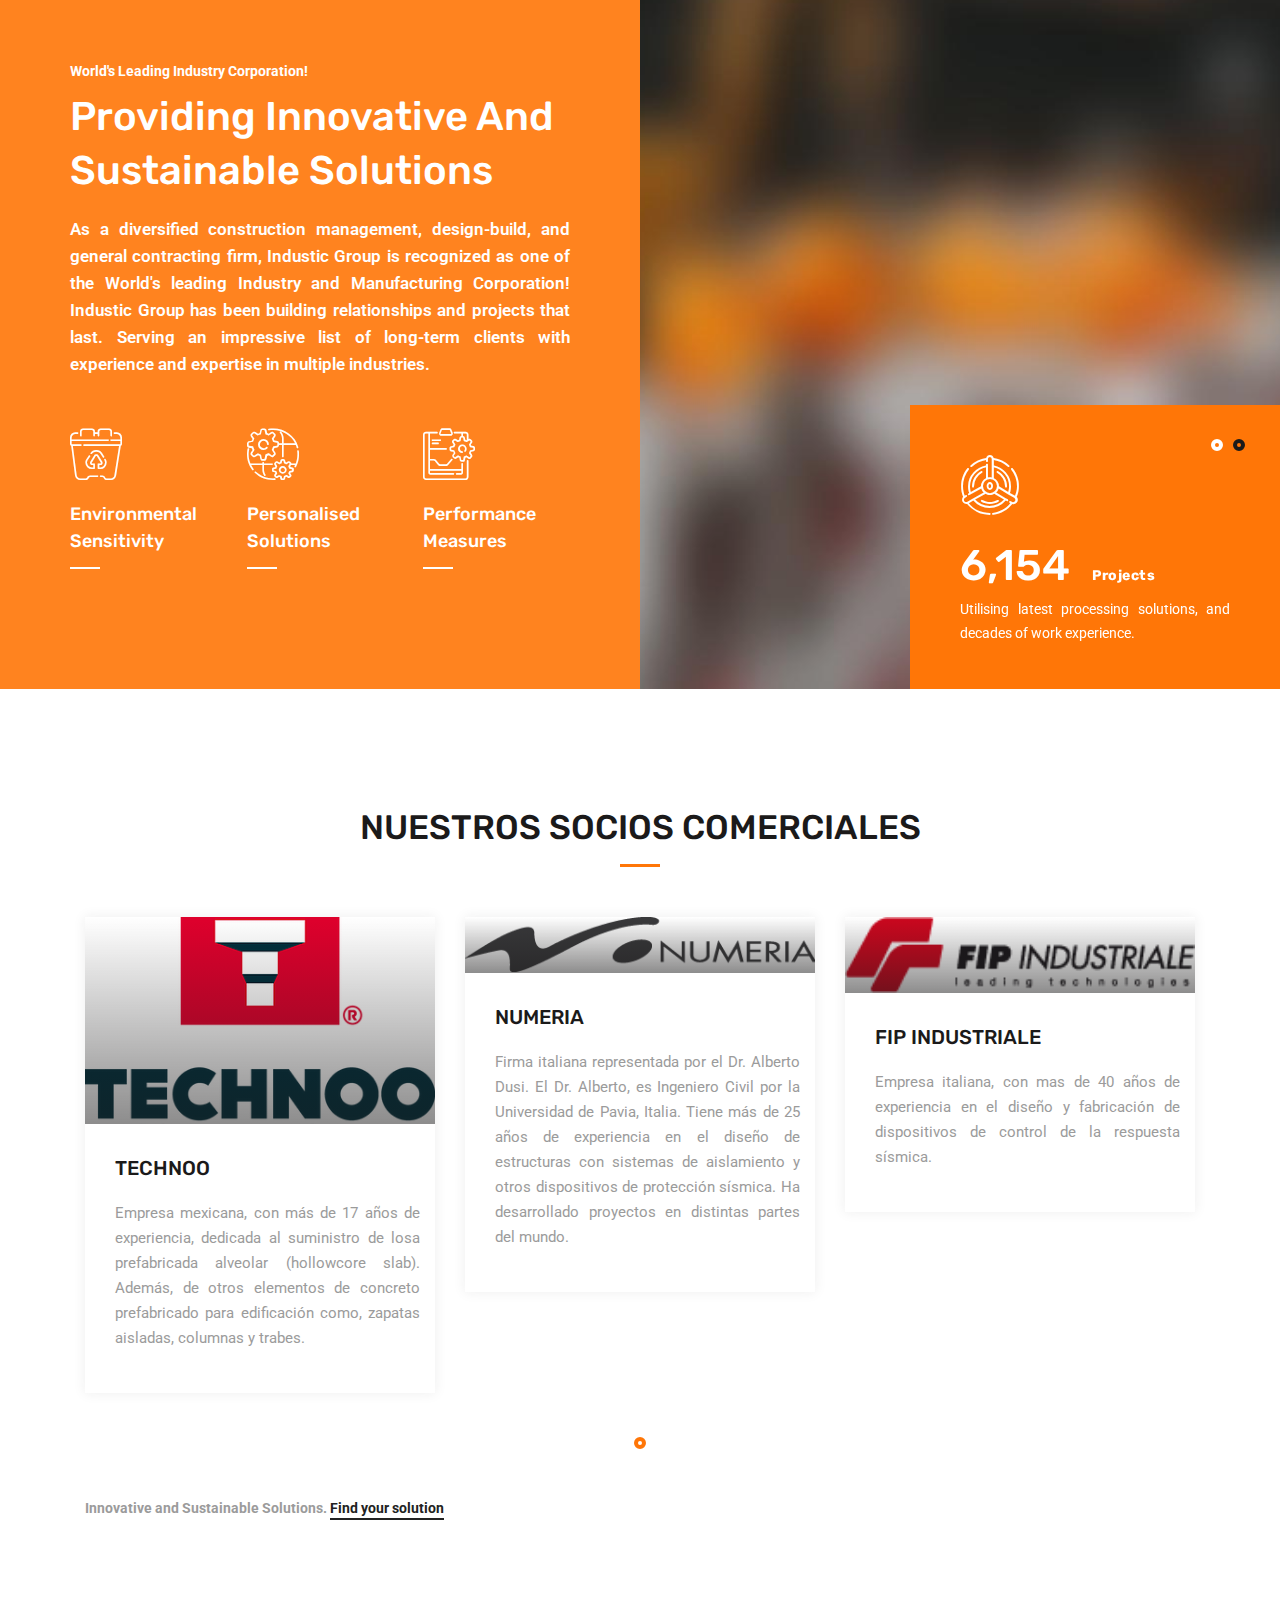
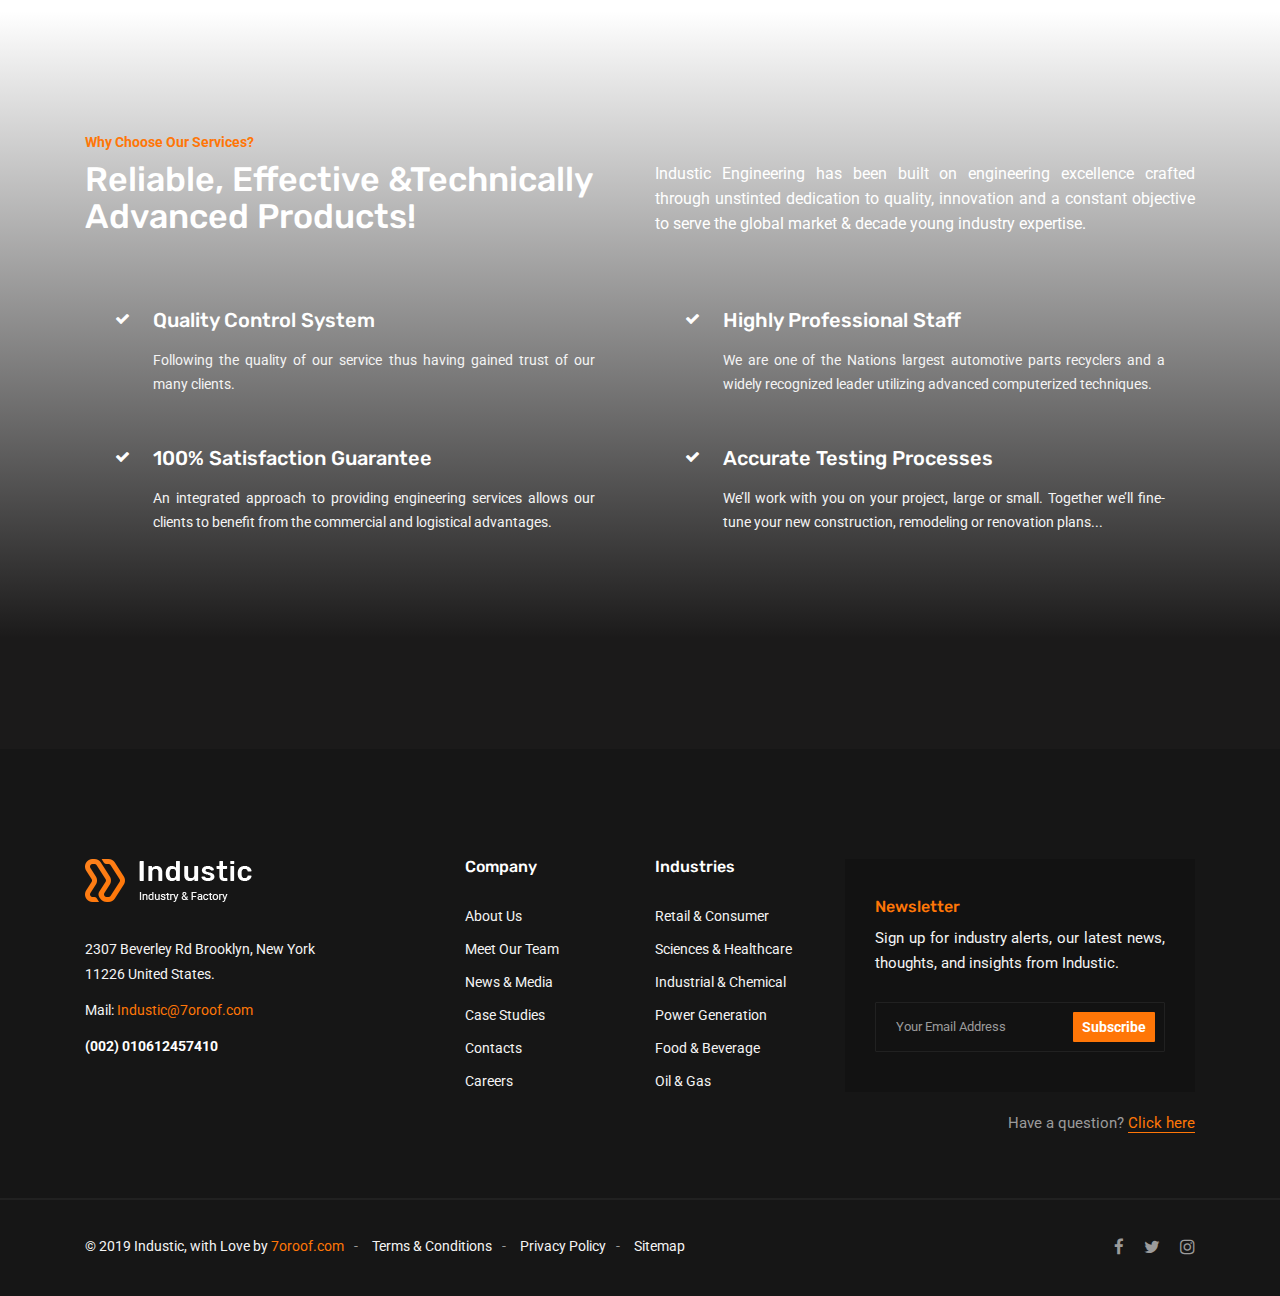
==== commit 25f7ca2d: "index y empresa" ====
--- a/about-us.html
+++ b/about-us.html
@@ -13,6 +13,11 @@
   <link rel="stylesheet" href="assets/css/libraries.css">
   <link rel="stylesheet" href="assets/css/style.css">
 </head>
+<style>
+  p{
+    text-align: justify;
+  }
+</style>
 
 <body>
   <div class="wrapper">
@@ -164,7 +169,7 @@
        page title 
     =========================== -->
     <section id="pageTitle" class="page-title bg-overlay bg-parallax">
-      <div class="bg-img"><img src="assets/images/page-titles/1.jpg" alt="background"></div>
+      <div class="bg-img"><img src="assets/imagenes/portada.jpg" alt="background"></div>
       <div class="container">
         <div class="row">
           <div class="col-sm-12 col-md-12 col-lg-12 col-xl-8">
@@ -198,12 +203,11 @@
         <div class="row">
           <div class="col-sm-12 col-md-12 col-lg-4">
             <div class="about__text mt-30">
-              <p>Industic Group is a representative Industrial Construction operator providing full range of service in
-                the sphere of Mechanical Engineering worldwide.</p>
-              <p>The world is changing faster than ever before, business is no exception. Industic industries are
-                threatened as technology disrupts and software “eats the world.” Yet those that embrace change are
-                thriving, building bigger, better, faster, and stronger products than ever before. You are helping to
-                lead the charge; we can help you build on your past successes and prepare for future.</p>
+              <p style="text-align: justify;">
+                Primer ensaye de su tipo en México y América Latina. Nuestra empresa, se conforma por gente con un amplio entendimiento 
+                desde el punto de vista conceptual de rigor científico y aplicación practica, dentro del contexto de las edificaciones y 
+                sistemas de control de la respuesta sísmica en el mercado mexicano.
+              </p>
             </div>
             <div class="signature mb-30">
               <img src="assets/images/about/singnture.png" alt="singnture" class="signature">
@@ -341,8 +345,7 @@
         <div class="row">
           <div class="col-sm-12 col-md-12 col-lg-12">
             <div class="heading text-center mb-50">
-              <span class="heading__subtitle">Explore Recent Works</span>
-              <h2 class="heading__title">Featured Projects</h2>
+              <h2 class="heading__title">NUESTROS SOCIOS COMERCIALES</h2>
               <div class="divider__line divider__theme divider__center"></div>
             </div><!-- /heading -->
           </div><!-- /.col-lg-12 -->
@@ -351,104 +354,47 @@
           <div class="col-sm-12 col-md-12 col-lg-12">
             <div class="carousel owl-carousel carousel-dots" data-slide="3" data-slide-md="2" data-slide-sm="1"
               data-autoplay="true" data-nav="false" data-dots="true" data-space="30" data-loop="true" data-speed="800">
+              
               <div class="project-item">
                 <div class="project__img">
-                  <img src="assets/images/case-studies/grid/1.jpg" alt="project img">
+                  <img src="assets/imagenes/technoo.png" href="https://www.technoo.mx" alt="project img">
                 </div><!-- /.project-img -->
                 <div class="project__content">
-                  <h4 class="project__title"><a href="#">Floride Chemicals Factory</a></h4>
-                  <div class="project__cat">
-                    <a href="#">Chemicals</a><a href="#">oil & Gas</a>
-                  </div><!-- /.project-cat -->
-                  <p class="project__desc">We understand that data is the greatest asset when it comes to analyzing and
-                    optimizing your supply chain performance.</p>
-                  <a href="#" class="btn btn__secondary btn__link">
-                    <span>Explore Case Study</span><i class="icon-arrow-right2"></i>
-                  </a>
+                  <h4 class="project__title"><a href="https://www.technoo.mx">TECHNOO </a></h4>
+                  <p class="project__desc">
+                    Empresa mexicana, con más de 17 años de experiencia, dedicada al suministro de losa prefabricada alveolar (hollowcore slab). 
+                    Además, de otros elementos de concreto prefabricado para edificación como, zapatas aisladas, columnas y trabes.
+                  </p>
                 </div><!-- /.project-content -->
               </div><!-- /.project-item -->
+
               <div class="project-item">
                 <div class="project__img">
-                  <img src="assets/images/case-studies/grid/2.jpg" alt="project img">
+                  <img src="assets/imagenes/numeria.png" alt="project img">
                 </div><!-- /.project-img -->
                 <div class="project__content">
-                  <h4 class="project__title"><a href="#">Highway Energy Station</a></h4>
-                  <div class="project__cat">
-                    <a href="#">Construction</a><a href="#">Energy</a>
-                  </div><!-- /.project-cat -->
-                  <p class="project__desc">Cost savings is crucial, innovative technology minimizes your overall spend
-                    by
-                    utilizing an extensive consolidation schedule.</p>
-                  <a href="#" class="btn btn__secondary btn__link">
-                    <span>Explore Case Study</span><i class="icon-arrow-right2"></i>
-                  </a>
+                  <h4 class="project__title"><a href="#">NUMERIA</a></h4>
+                  <p class="project__desc">
+                    Firma italiana representada por el Dr. Alberto Dusi.
+                    El Dr. Alberto, es Ingeniero Civil por la Universidad de Pavia, Italia. Tiene más de 25 años de experiencia en el
+                    diseño de estructuras con sistemas de aislamiento y otros dispositivos de protección sísmica. Ha desarrollado 
+                    proyectos en distintas partes del mundo.
+                  </p>
                 </div><!-- /.project-content -->
               </div><!-- /.project-item -->
+
               <div class="project-item">
                 <div class="project__img">
-                  <img src="assets/images/case-studies/grid/3.jpg" alt="project img">
+                  <img src="assets/imagenes/fip_industrriale.png" alt="project img">
                 </div><!-- /.project-img -->
                 <div class="project__content">
-                  <h4 class="project__title"><a href="#">Villy Manufacturing Inc</a></h4>
-                  <div class="project__cat">
-                    <a href="#">Engineering</a><a href="#">Auto</a>
-                  </div><!-- /.project-cat -->
-                  <p class="project__desc">Our Group has been building relationships and projects that last. Serving an
-                    impressive list of long-term clients with experience.</p>
-                  <a href="#" class="btn btn__secondary btn__link">
-                    <span>Explore Case Study</span><i class="icon-arrow-right2"></i>
-                  </a>
+                  <h4 class="project__title"><a href="#">FIP INDUSTRIALE</a></h4>
+                  <p class="project__desc">
+                    Empresa italiana, con mas de 40 años de experiencia en el diseño y fabricación de dispositivos de control de la respuesta sísmica. 
+                  </p>
                 </div><!-- /.project-content -->
               </div><!-- /.project-item -->
-              <div class="project-item">
-                <div class="project__img">
-                  <img src="assets/images/case-studies/grid/5.jpg" alt="project img">
-                </div><!-- /.project-img -->
-                <div class="project__content">
-                  <h4 class="project__title"><a href="#">Documents & Electronic Data</a></h4>
-                  <div class="project__cat">
-                    <a href="#">Chemicals</a><a href="#">oil & Gas</a>
-                  </div><!-- /.project-cat -->
-                  <p class="project__desc">Cost savings is crucial, innovative technology minimizes your overall spend
-                    by
-                    utilizing an extensive consolidation schedule.</p>
-                  <a href="#" class="btn btn__secondary btn__link">
-                    <span>Explore Case Study</span><i class="icon-arrow-right2"></i>
-                  </a>
-                </div><!-- /.project-content -->
-              </div><!-- /.project-item -->
-              <div class="project-item">
-                <div class="project__img">
-                  <img src="assets/images/case-studies/grid/6.jpg" alt="project img">
-                </div><!-- /.project-img -->
-                <div class="project__content">
-                  <h4 class="project__title"><a href="#">Floride Chemicals Factory</a></h4>
-                  <div class="project__cat">
-                    <a href="#">Chemicals</a><a href="#">oil & Gas</a>
-                  </div><!-- /.project-cat -->
-                  <p class="project__desc">We understand that data is the greatest asset when it comes to analyzing and
-                    optimizing your supply chain performance.</p>
-                  <a href="#" class="btn btn__secondary btn__link">
-                    <span>Explore Case Study</span><i class="icon-arrow-right2"></i>
-                  </a>
-                </div><!-- /.project-content -->
-              </div><!-- /.project-item -->
-              <div class="project-item">
-                <div class="project__img">
-                  <img src="assets/images/case-studies/grid/4.jpg" alt="project img">
-                </div><!-- /.project-img -->
-                <div class="project__content">
-                  <h4 class="project__title"><a href="#">Role of the Importer</a></h4>
-                  <div class="project__cat">
-                    <a href="#">Energy</a><a href="#">Chemicals</a>
-                  </div><!-- /.project-cat -->
-                  <p class="project__desc">Our Group has been building relationships and projects that last. Serving an
-                    impressive list of long-term clients with experience.</p>
-                  <a href="#" class="btn btn__secondary btn__link">
-                    <span>Explore Case Study</span><i class="icon-arrow-right2"></i>
-                  </a>
-                </div><!-- /.project-content -->
-              </div><!-- /.project-item -->
+
             </div><!-- /.carousel -->
           </div><!-- /.col-lg-12 -->
         </div><!-- /.row -->
@@ -517,213 +463,7 @@
       </div><!-- /.container -->
     </section><!-- /.Features List 2 -->
 
-    <!-- ========================
-      Request Quote  2
-    =========================== -->
-    <section id="requestQuote" class="request-quote-2 pt-0 pb-30">
-      <div class="container">
-        <div class="row">
-          <div class="col-sm-12 col-md-12 col-lg-12">
-            <div class="request-quote-panel">
-              <div class="request__panel-banner bg-overlay bg-overlay-theme">
-                <div class="bg-img"><img src="assets/images/banners/2.jpg" alt="banner"></div>
-                <div class="request__panel-banner-inner">
-                  <h5 class="request__panel-title">Dedicated Customer Teams & An Agile Services</h5>
-                  <p class="request__panel-desc">Our worldwide presence ensures the timeliness, cost efficiency
-                    and compliance adherence required to ensure your production timelines are met.</p>
-                  <button class="btn btn__secondary btn__hover2">
-                    <i class="icon-printer"></i><span>Download 2019 Brochure</span>
-                  </button>
-                </div><!-- /.request-panel-banner-inner -->
-              </div><!-- /.request-panel-banner -->
-              <div class="request__form mb-0">
-                <div class="request__form-body">
-                  <div class="row">
-                    <div class="col-sm-12 col-md-12 col-lg-12">
-                      <h4 class="request__form-title">Request A Quote</h4>
-                      <p class="request__form-desc">Complete control over products allows us to ensure our customers
-                        receive the best quality prices and service. We take great pride in everything that we do</p>
-                    </div>
-                    <div class="col-sm-6 col-md-6 col-lg-6">
-                      <div class="form-group">
-                        <input type="text" class="form-control" placeholder="Name">
-                      </div>
-                    </div><!-- /.col-lg-6 -->
-                    <div class="col-sm-6 col-md-6 col-lg-6">
-                      <div class="form-group">
-                        <input type="email" class="form-control" placeholder="Email">
-                      </div>
-                    </div><!-- /.col-lg-6 -->
-                    <div class="col-sm-6 col-md-6 col-lg-6">
-                      <div class="form-group">
-                        <input type="text" class="form-control" placeholder="Phone">
-                      </div>
-                    </div><!-- /.col-lg-6 -->
-                    <div class="col-sm-6 col-md-6 col-lg-6">
-                      <div class="form-group form-group-select">
-                        <select class="form-control">
-                          <option>Select Your Industry</option>
-                          <option>Industry 1</option>
-                          <option>Industry 2</option>
-                        </select>
-                      </div>
-                    </div><!-- /.col-lg-6 -->
-                    <div class="col-sm-12 col-md-12 col-lg-12">
-                      <div class="form-group">
-                        <textarea class="form-control" placeholder="Additional Details!"></textarea>
-                      </div>
-                    </div><!-- /.col-lg-6 -->
-                    <div class="col-sm-12 col-md-12 col-lg-12">
-                      <button class="btn btn__secondary">Submit Request</button>
-                    </div><!-- /.col-lg-12 -->
-                  </div>
-                </div><!-- /.request-form-body -->
-              </div>
-            </div>
-          </div>
-        </div><!-- /.row -->
-        <div class="row">
-          <div class="col-sm-12 col-md-12 col-lg-12 text-center mt-40">
-            <p class="text__link mb-0">We will get back to you within 24 hours, or call us
-              <span class="font-bold color-theme">+55 654 541 17</span></p>
-          </div><!-- /.col-lg-12 -->
-        </div><!-- /.row -->
-      </div><!-- /.container -->
-    </section><!-- /.Request Quote -->
-
-    <!-- ========================= 
-            Testimonial #1
-    =========================  -->
-    <section id="testimonial1" class="testimonial testimonial-1 pt-40 pb-70">
-      <div class="container">
-        <div class="row">
-          <div class="col-sm-12 col-md-12 col-lg-12">
-            <div class="carousel owl-carousel carousel-dots carousel-dots-center" data-slide="2" data-slide-md="1"
-              data-slide-sm="1" data-autoplay="false" data-nav="false" data-dots="true" data-space="50" data-loop="true"
-              data-speed="800">
-              <!-- Testimonial #1 -->
-              <div class=" testimonial-item">
-                <div class="testimonial__meta">
-                  <div class="testimonial__thumb">
-                    <img src="assets/images/testimonials/thumbs/3.jpg" alt="author thumb">
-                  </div><!-- /.testimonial-thumb -->
-                  <h5 class="testimonial__meta-title">Martin Hope</h5>
-                  <p class="testimonial__meta-desc">Pro Dust</p>
-                </div><!-- /.testimonial-meta -->
-                <div class="testimonial__content">
-                  <p class="testimonial__desc">I’ve seen great companies serving industry solutions in my career. But
-                    not to the point where you feel that comfort and trust that we get with Industic Company.</p>
-                  <div class="testimonial__rating">
-                    <i class="fa fa-star"></i>
-                    <i class="fa fa-star"></i>
-                    <i class="fa fa-star"></i>
-                    <i class="fa fa-star"></i>
-                    <i class="fa fa-star"></i>
-                  </div><!-- /.testimonial-rating -->
-                </div><!-- /.testimonial-content -->
-              </div><!-- /. testimonial-item -->
-              <!-- Testimonial #2 -->
-              <div class=" testimonial-item">
-                <div class="testimonial__meta">
-                  <div class="testimonial__thumb">
-                    <img src="assets/images/testimonials/thumbs/1.jpg" alt="author thumb">
-                  </div><!-- /.testimonial-thumb -->
-                  <h5 class="testimonial__meta-title">John Peter</h5>
-                  <p class="testimonial__meta-desc">Dustic</p>
-                </div><!-- /.testimonial-meta -->
-                <div class="testimonial__content">
-                  <p class="testimonial__desc">Expertly trained team members who take the extra step and go the extra
-                    mile, all to fulfill our promise, deliver innovative and dynamic solutions to our customers!</p>
-                  <div class="testimonial__rating">
-                    <i class="fa fa-star"></i>
-                    <i class="fa fa-star"></i>
-                    <i class="fa fa-star"></i>
-                    <i class="fa fa-star"></i>
-                    <i class="fa fa-star"></i>
-                  </div><!-- /.testimonial-rating -->
-                </div><!-- /.testimonial-content -->
-              </div><!-- /. testimonial-item -->
-              <!-- Testimonial #3 -->
-              <div class=" testimonial-item">
-                <div class="testimonial__meta">
-                  <div class="testimonial__thumb">
-                    <img src="assets/images/testimonials/thumbs/2.jpg" alt="author thumb">
-                  </div><!-- /.testimonial-thumb -->
-                  <h5 class="testimonial__meta-title">Martin Hope</h5>
-                  <p class="testimonial__meta-desc">Pro Dust</p>
-                </div><!-- /.testimonial-meta -->
-                <div class="testimonial__content">
-                  <p class="testimonial__desc">I’ve seen great companies serving industry solutions in my career. But
-                    not to the point where you feel that comfort and trust that we get with Industic Company.</p>
-                  <div class="testimonial__rating">
-                    <i class="fa fa-star"></i>
-                    <i class="fa fa-star"></i>
-                    <i class="fa fa-star"></i>
-                    <i class="fa fa-star"></i>
-                    <i class="fa fa-star"></i>
-                  </div><!-- /.testimonial-rating -->
-                </div><!-- /.testimonial-content -->
-              </div><!-- /. testimonial-item -->
-              <!-- Testimonial #2 -->
-              <div class=" testimonial-item">
-                <div class="testimonial__meta">
-                  <div class="testimonial__thumb">
-                    <img src="assets/images/testimonials/thumbs/1.jpg" alt="author thumb">
-                  </div><!-- /.testimonial-thumb -->
-                  <h5 class="testimonial__meta-title">John Peter</h5>
-                  <p class="testimonial__meta-desc">Dustic</p>
-                </div><!-- /.testimonial-meta -->
-                <div class="testimonial__content">
-                  <p class="testimonial__desc">Expertly trained team members who take the extra step and go the extra
-                    mile, all to fulfill our promise, deliver innovative and dynamic solutions to our customers!</p>
-                  <div class="testimonial__rating">
-                    <i class="fa fa-star"></i>
-                    <i class="fa fa-star"></i>
-                    <i class="fa fa-star"></i>
-                    <i class="fa fa-star"></i>
-                    <i class="fa fa-star"></i>
-                  </div><!-- /.testimonial-rating -->
-                </div><!-- /.testimonial-content -->
-              </div><!-- /. testimonial-item -->
-            </div><!-- /.carousel -->
-          </div><!-- /.col-lg-12 -->
-        </div><!-- /.row -->
-      </div><!-- /.container -->
-    </section><!-- /.testimonial1 -->
-
-    <!-- =====================
-         Clients 1
-      ======================== -->
-    <section id="clients" class="clients clients-1 border-top">
-      <div class="container">
-        <div class="row">
-          <div class="col-sm-12 col-md-12 col-lg-12">
-            <div class="carousel owl-carousel" data-slide="6" data-slide-md="4" data-slide-sm="2" data-autoplay="true"
-              data-nav="false" data-dots="false" data-space="20" data-loop="true" data-speed="700">
-              <div class="client">
-                <a href="#"><img src="assets/images/clients/9.png" alt="client"></a>
-              </div><!-- /.client -->
-              <div class="client">
-                <a href="#"><img src="assets/images/clients/10.png" alt="client"></a>
-              </div><!-- /.client -->
-              <div class="client">
-                <a href="#"><img src="assets/images/clients/11.png" alt="client"></a>
-              </div><!-- /.client -->
-              <div class="client">
-                <a href="#"><img src="assets/images/clients/12.png" alt="client"></a>
-              </div><!-- /.client -->
-              <div class="client">
-                <a href="#"><img src="assets/images/clients/13.png" alt="client"></a>
-              </div><!-- /.client -->
-              <div class="client">
-                <a href="#"><img src="assets/images/clients/11.png" alt="client"></a>
-              </div><!-- /.client -->
-            </div><!-- /.carousel -->
-          </div><!-- /.col-lg-12 -->
-        </div><!-- /.row -->
-      </div><!-- /.container -->
-    </section><!-- /.clients 1 -->
-
+  
     <!-- ========================
       Footer
     ========================== -->
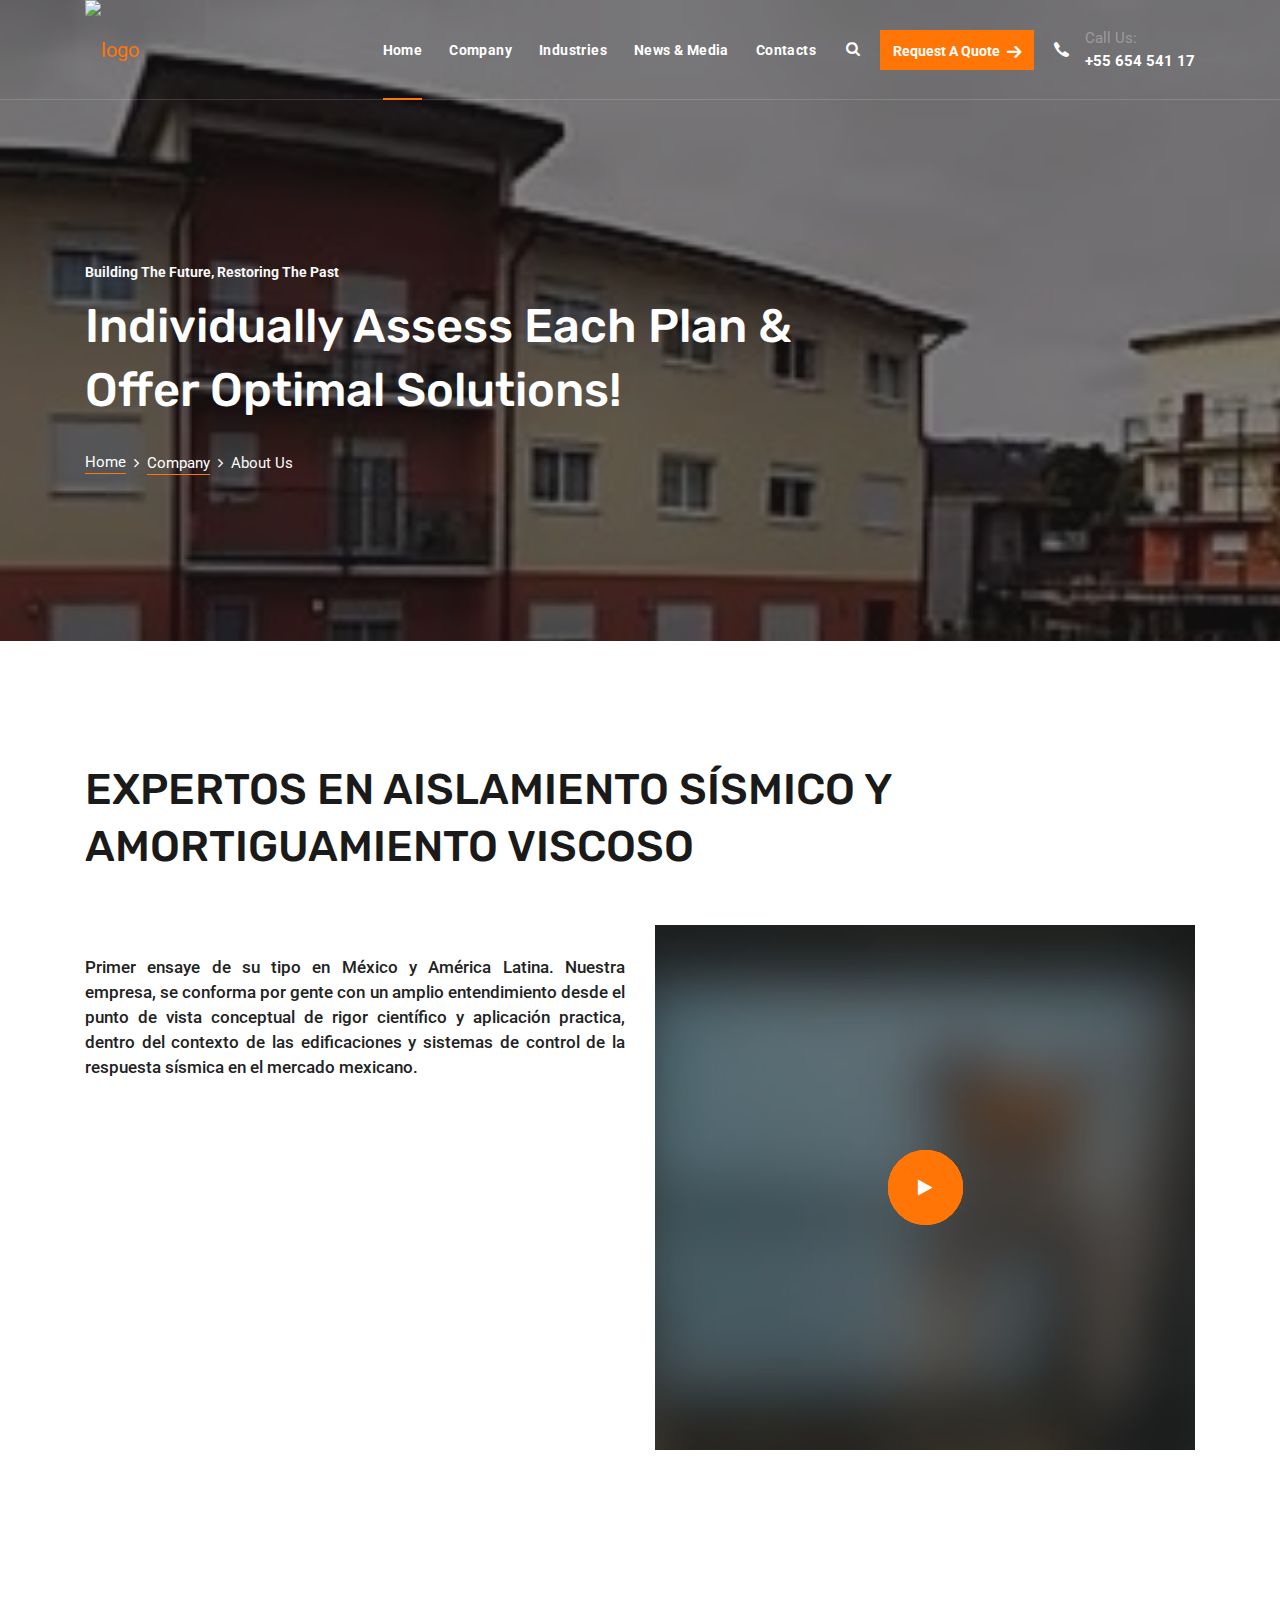
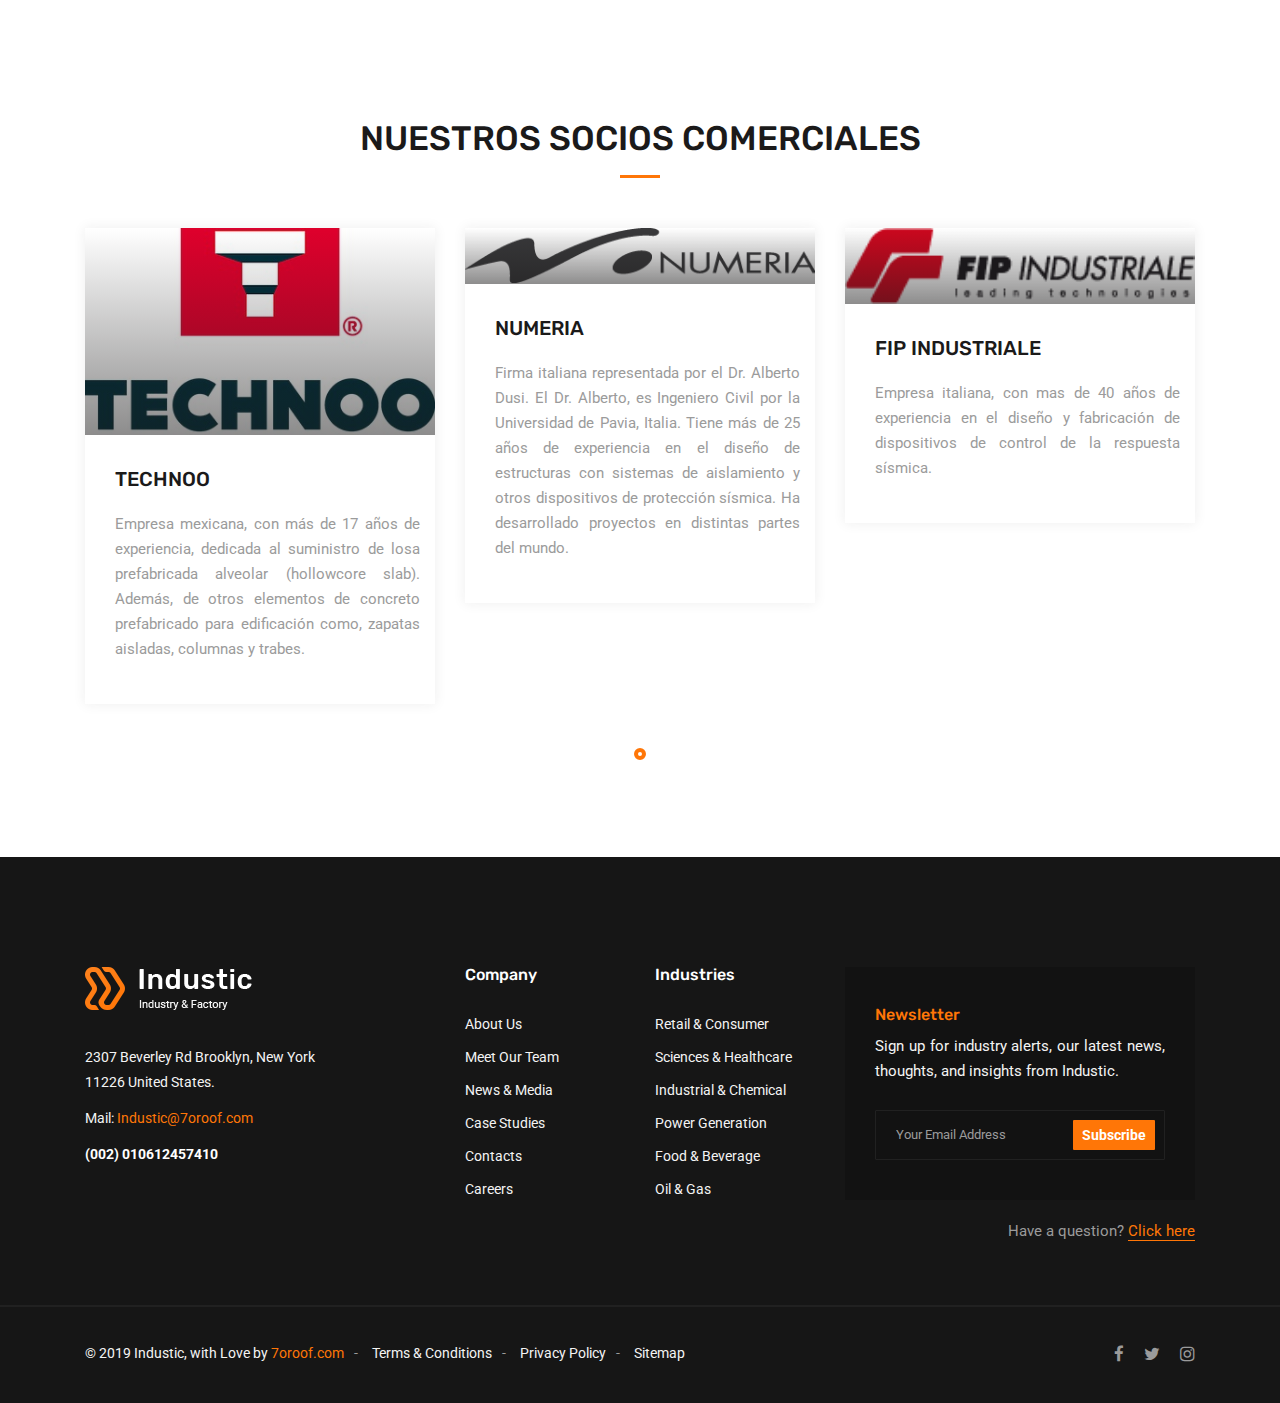
==== commit 39fa3f18: "lista de productos y datos de la empresa" ====
--- a/about-us.html
+++ b/about-us.html
@@ -2,578 +2,487 @@
 <html lang="en">
 
 <head>
-  <meta charset="UTF-8" />
-  <meta name="viewport" content="width=device-width, initial-scale=1.0" />
-  <meta http-equiv="X-UA-Compatible" content="ie=edge" />
-  <meta name="description" content="Industic - Factory and Manufacturing Html Template">
-  <link href="assets/images/favicon/favicon.png" rel="icon">
-  <title>Industic - Factory and Manufacturing Html Template</title>
-  <link rel="stylesheet"
-    href="https://fonts.googleapis.com/css?family=Roboto:400,500,700%7cRubik:400,500,700&display=swap">
-  <link rel="stylesheet" href="assets/css/libraries.css">
-  <link rel="stylesheet" href="assets/css/style.css">
+    <meta charset="UTF-8" />
+    <meta name="viewport" content="width=device-width, initial-scale=1.0" />
+    <meta http-equiv="X-UA-Compatible" content="ie=edge" />
+    <meta name="description" content="Industic - Factory and Manufacturing Html Template">
+    <link href="assets/images/favicon/favicon.png" rel="icon">
+    <title>Industic - Factory and Manufacturing Html Template</title>
+    <link rel="stylesheet" href="https://fonts.googleapis.com/css?family=Roboto:400,500,700%7cRubik:400,500,700&display=swap">
+    <link rel="stylesheet" href="assets/css/libraries.css">
+    <link rel="stylesheet" href="assets/css/style.css">
 </head>
 <style>
-  p{
-    text-align: justify;
-  }
+    p {
+        text-align: justify;
+    }
 </style>
 
 <body>
-  <div class="wrapper">
-    <!-- =========================
+    <div class="wrapper">
+        <!-- =========================
         Header
     =========================== -->
-    <header id="header" class="header header-transparent">
-      <nav class="navbar navbar-expand-lg sticky-navbar">
-        <div class="container">
-          <a class="navbar-brand" href="index.html">
-            <img src="assets/images/logo/logo-light.png" class="logo-light" alt="logo">
-            <img src="assets/images/logo/logo-dark.png" class="logo-dark" alt="logo">
-          </a>
-          <button class="navbar-toggler" type="button">
+        <header id="header" class="header header-transparent">
+            <nav class="navbar navbar-expand-lg sticky-navbar">
+                <div class="container">
+                    <a class="navbar-brand" href="index.html">
+                        <img src="assets/images/logo/logo-light.png" class="logo-light" alt="logo">
+                        <img src="assets/images/logo/logo-dark.png" class="logo-dark" alt="logo">
+                    </a>
+                    <button class="navbar-toggler" type="button">
             <span class="menu-lines"><span></span></span>
           </button>
-          <div class="collapse navbar-collapse" id="mainNavigation">
-            <ul class="navbar-nav ml-auto">
-              <li class="nav__item with-dropdown">
-                <a href="index.html" class="dropdown-toggle nav__item-link active">Home</a>
-                <i class="fa fa-angle-right" data-toggle="dropdown"></i>
-                <ul class="dropdown-menu">
-                  <li class="nav__item"><a href="index.html" class="nav__item-link">Home Main</a></li>
-                  <!-- /.nav-item -->
-                  <li class="nav__item"><a href="home-modern.html" class="nav__item-link">Home Moderm</a></li>
-                  <!-- /.nav-item -->
-                  <li class="nav__item"><a href="home-classic.html" class="nav__item-link">Home classic</a></li>
-                  <!-- /.nav-item -->
-                </ul><!-- /.dropdown-menu -->
-              </li><!-- /.nav-item -->
-              <li class="nav__item with-dropdown">
-                <a href="about-us.html" class="dropdown-toggle nav__item-link">Company</a>
-                <i class="fa fa-angle-right" data-toggle="dropdown"></i>
-                <ul class="dropdown-menu">
-                  <li class="nav__item"><a href="about-us.html" class="nav__item-link">About Us</a></li>
-                  <!-- /.nav-item -->
-                  <li class="nav__item"><a href="why-us.html" class="nav__item-link">Why Choose Us</a></li>
-                  <!-- /.nav-item -->
-                  <li class="nav__item"><a href="leadership-team.html" class="nav__item-link">Leadership Team</a></li>
-                  <!-- /.nav-item -->
-                  <li class="nav__item"><a href="awards.html" class="nav__item-link">Award & Recognition</a>
-                  </li>
-                  <!-- /.nav-item -->
-                  <li class="nav__item"><a href="pricing.html" class="nav__item-link">Pricing & Plans</a></li>
-                  <!-- /.nav-item -->
-                  <li class="nav__item"><a href="faqs.html" class="nav__item-link">Help & FAQs</a></li>
-                  <!-- /.nav-item -->
-                  <li class="nav__item"><a href="careers.html" class="nav__item-link">careers</a></li>
-                  <!-- /.nav-item -->
-                </ul><!-- /.dropdown-menu -->
-              </li><!-- /.nav-item -->
-              <li class="nav__item with-dropdown">
-                <a href="Industries-industry-served.html" class="dropdown-toggle nav__item-link">Industries</a>
-                <i class="fa fa-angle-right" data-toggle="dropdown"></i>
-                <ul class="dropdown-menu wide-dropdown-menu">
-                  <li class="nav__item">
-                    <div class="row mx-0">
-                      <div class="col-sm-6 dropdown-menu-col">
-                        <h6>Industries Served</h6>
-                        <ul class="nav flex-column">
-                          <li class="nav__item"><a class="nav__item-link"
-                              href="industries-single-industry.html">Petroleum & Gas</a>
-                          </li> <!-- /.nav-item -->
-                          <li class="nav__item"><a class="nav__item-link"
-                              href="industries-single-industry.html">Construction &
+                    <div class="collapse navbar-collapse" id="mainNavigation">
+                        <ul class="navbar-nav ml-auto">
+                            <li class="nav__item with-dropdown">
+                                <a href="index.html" class="dropdown-toggle nav__item-link active">Home</a>
+                                <i class="fa fa-angle-right" data-toggle="dropdown"></i>
+                                <ul class="dropdown-menu">
+                                    <li class="nav__item"><a href="index.html" class="nav__item-link">Home Main</a></li>
+                                    <!-- /.nav-item -->
+                                    <li class="nav__item"><a href="home-modern.html" class="nav__item-link">Home Moderm</a></li>
+                                    <!-- /.nav-item -->
+                                    <li class="nav__item"><a href="home-classic.html" class="nav__item-link">Home classic</a></li>
+                                    <!-- /.nav-item -->
+                                </ul>
+                                <!-- /.dropdown-menu -->
+                            </li>
+                            <!-- /.nav-item -->
+                            <li class="nav__item with-dropdown">
+                                <a href="about-us.html" class="dropdown-toggle nav__item-link">Company</a>
+                                <i class="fa fa-angle-right" data-toggle="dropdown"></i>
+                                <ul class="dropdown-menu">
+                                    <li class="nav__item"><a href="about-us.html" class="nav__item-link">About Us</a></li>
+                                    <!-- /.nav-item -->
+                                    <li class="nav__item"><a href="why-us.html" class="nav__item-link">Why Choose Us</a></li>
+                                    <!-- /.nav-item -->
+                                    <li class="nav__item"><a href="leadership-team.html" class="nav__item-link">Leadership Team</a></li>
+                                    <!-- /.nav-item -->
+                                    <li class="nav__item"><a href="awards.html" class="nav__item-link">Award & Recognition</a>
+                                    </li>
+                                    <!-- /.nav-item -->
+                                    <li class="nav__item"><a href="pricing.html" class="nav__item-link">Pricing & Plans</a></li>
+                                    <!-- /.nav-item -->
+                                    <li class="nav__item"><a href="faqs.html" class="nav__item-link">Help & FAQs</a></li>
+                                    <!-- /.nav-item -->
+                                    <li class="nav__item"><a href="careers.html" class="nav__item-link">careers</a></li>
+                                    <!-- /.nav-item -->
+                                </ul>
+                                <!-- /.dropdown-menu -->
+                            </li>
+                            <!-- /.nav-item -->
+                            <li class="nav__item with-dropdown">
+                                <a href="Industries-industry-served.html" class="dropdown-toggle nav__item-link">Industries</a>
+                                <i class="fa fa-angle-right" data-toggle="dropdown"></i>
+                                <ul class="dropdown-menu wide-dropdown-menu">
+                                    <li class="nav__item">
+                                        <div class="row mx-0">
+                                            <div class="col-sm-6 dropdown-menu-col">
+                                                <h6>Industries Served</h6>
+                                                <ul class="nav flex-column">
+                                                    <li class="nav__item"><a class="nav__item-link" href="industries-single-industry.html">Petroleum & Gas</a>
+                                                    </li>
+                                                    <!-- /.nav-item -->
+                                                    <li class="nav__item"><a class="nav__item-link" href="industries-single-industry.html">Construction &
                               Engineering</a>
-                          </li> <!-- /.nav-item -->
-                          <li class="nav__item"><a class="nav__item-link"
-                              href="industries-single-industry.html">Mechanical
+                                                    </li>
+                                                    <!-- /.nav-item -->
+                                                    <li class="nav__item"><a class="nav__item-link" href="industries-single-industry.html">Mechanical
                               Engineering</a>
-                          </li> <!-- /.nav-item -->
-                          <li class="nav__item"><a class="nav__item-link"
-                              href="industries-single-industry.html">Industrial
+                                                    </li>
+                                                    <!-- /.nav-item -->
+                                                    <li class="nav__item"><a class="nav__item-link" href="industries-single-industry.html">Industrial
                               Chemicals</a>
-                          </li> <!-- /.nav-item -->
-                          <li class="nav__item"><a class="nav__item-link"
-                              href="industries-single-industry.html">Automotive
+                                                    </li>
+                                                    <!-- /.nav-item -->
+                                                    <li class="nav__item"><a class="nav__item-link" href="industries-single-industry.html">Automotive
                               Manufacturing</a>
-                          </li> <!-- /.nav-item -->
-                          <li class="nav__item"><a class="nav__item-link" href="industries-single-industry.html">Bridge
+                                                    </li>
+                                                    <!-- /.nav-item -->
+                                                    <li class="nav__item"><a class="nav__item-link" href="industries-single-industry.html">Bridge
                               Construction</a></li>
-                          <!-- /.nav-item -->
+                                                    <!-- /.nav-item -->
+                                                </ul>
+                                            </div>
+                                            <!-- /.col-sm-6 -->
+                                            <div class="col-sm-6 dropdown-menu-col">
+                                                <h6>Industry Sectors</h6>
+                                                <ul class="nav flex-column">
+                                                    <li class="nav__item"><a class="nav__item-link" href="single-industry.html">Retail &
+                              Consumer</a></li>
+                                                    <!-- /.nav-item -->
+                                                    <li class="nav__item"><a class="nav__item-link" href="single-industry.html">Sciences &
+                              Healthcare</a></li>
+                                                    <!-- /.nav-item -->
+                                                    <li class="nav__item"><a class="nav__item-link" href="single-industry.html">Industrial &
+                              Chemical</a></li>
+                                                    <!-- /.nav-item -->
+                                                    <li class="nav__item"><a class="nav__item-link" href="single-industry.html">Power
+                              Generation</a></li>
+                                                    <!-- /.nav-item -->
+                                                    <li class="nav__item"><a class="nav__item-link" href="single-industry.html">Food &
+                              Beverage</a></li>
+                                                    <!-- /.nav-item -->
+                                                    <li class="nav__item"><a class="nav__item-link" href="single-industry.html">Oil & Gas</a></li>
+                                                    <!-- /.nav-item -->
+                                                </ul>
+                                            </div>
+                                            <!-- /.col-sm-6 -->
+                                        </div>
+                                        <!-- /.row -->
+                                    </li>
+                                    <!-- /.nav-item -->
+                                </ul>
+                                <!-- /.dropdown-menu -->
+                            </li>
+                            <!-- /.nav-item -->
+                            <li class="nav__item with-dropdown">
+                                <a href="blog.html" class="dropdown-toggle nav__item-link">News & Media</a>
+                                <i class="fa fa-angle-right" data-toggle="dropdown"></i>
+                                <ul class="dropdown-menu">
+                                    <li class="nav__item"><a href="blog.html" class="nav__item-link">Our Blog</a></li>
+                                    <!-- /.nav-item -->
+                                    <li class="nav__item"><a href="blog-single-post.html" class="nav__item-link">Single Blog Post</a></li>
+                                    <!-- /.nav-item -->
+                                    <li class="nav__item"><a href="case-studies-grid.html" class="nav__item-link">Case Studies Grid</a>
+                                    </li>
+                                    <!-- /.nav-item -->
+                                    <li class="nav__item"><a href="case-studies-carousel.html" class="nav__item-link">Case Studies
+                      Carousel</a></li>
+                                    <!-- /.nav-item -->
+                                    <li class="nav__item"><a href="case-studies-single.html" class="nav__item-link">Single Case Study</a>
+                                    </li>
+                                    <!-- /.nav-item -->
+                                </ul>
+                                <!-- /.dropdown-menu -->
+                            </li>
+                            <!-- /.nav-item -->
+                            <li class="nav__item">
+                                <a href="contacs.html" class="nav__item-link">Contacts</a>
+                            </li>
+                            <!-- /.nav-item -->
                         </ul>
-                      </div><!-- /.col-sm-6 -->
-                      <div class="col-sm-6 dropdown-menu-col">
-                        <h6>Industry Sectors</h6>
-                        <ul class="nav flex-column">
-                          <li class="nav__item"><a class="nav__item-link" href="single-industry.html">Retail &
-                              Consumer</a></li> <!-- /.nav-item -->
-                          <li class="nav__item"><a class="nav__item-link" href="single-industry.html">Sciences &
-                              Healthcare</a></li> <!-- /.nav-item -->
-                          <li class="nav__item"><a class="nav__item-link" href="single-industry.html">Industrial &
-                              Chemical</a></li> <!-- /.nav-item -->
-                          <li class="nav__item"><a class="nav__item-link" href="single-industry.html">Power
-                              Generation</a></li> <!-- /.nav-item -->
-                          <li class="nav__item"><a class="nav__item-link" href="single-industry.html">Food &
-                              Beverage</a></li> <!-- /.nav-item -->
-                          <li class="nav__item"><a class="nav__item-link" href="single-industry.html">Oil & Gas</a></li>
-                          <!-- /.nav-item -->
+                        <!-- /.navbar-nav -->
+                    </div>
+                    <!-- /.navbar-collapse -->
+                    <div class="navbar-modules">
+                        <ul class="list-unstyled d-flex align-items-center modules__btns-list">
+                            <li><a href="#" class="module__btn module__btn-search"><i class="fa fa-search"></i></a></li>
+                            <li class="d-none d-lg-block">
+                                <a href="request-quote.html" class="btn btn__primary module__btn-request">
+                                    <span>Request A Quote</span><i class="icon-arrow-right2"></i>
+                                </a>
+                            </li>
+                            <li class="d-none d-lg-block">
+                                <div class="module__btn module__btn-phone d-flex align-items-center">
+                                    <i class="icon-phone mr-3"></i>
+                                    <div>
+                                        <span class="d-block">Call Us:</span>
+                                        <a href="tel:55-654-541-17">+55 654 541 17</a>
+                                    </div>
+                                </div>
+                            </li>
                         </ul>
-                      </div><!-- /.col-sm-6 -->
-                    </div><!-- /.row -->
-                  </li><!-- /.nav-item -->
-                </ul><!-- /.dropdown-menu -->
-              </li><!-- /.nav-item -->
-              <li class="nav__item with-dropdown">
-                <a href="blog.html" class="dropdown-toggle nav__item-link">News & Media</a>
-                <i class="fa fa-angle-right" data-toggle="dropdown"></i>
-                <ul class="dropdown-menu">
-                  <li class="nav__item"><a href="blog.html" class="nav__item-link">Our Blog</a></li>
-                  <!-- /.nav-item -->
-                  <li class="nav__item"><a href="blog-single-post.html" class="nav__item-link">Single Blog Post</a></li>
-                  <!-- /.nav-item -->
-                  <li class="nav__item"><a href="case-studies-grid.html" class="nav__item-link">Case Studies Grid</a>
-                  </li><!-- /.nav-item -->
-                  <li class="nav__item"><a href="case-studies-carousel.html" class="nav__item-link">Case Studies
-                      Carousel</a></li><!-- /.nav-item -->
-                  <li class="nav__item"><a href="case-studies-single.html" class="nav__item-link">Single Case Study</a>
-                  </li><!-- /.nav-item -->
-                </ul><!-- /.dropdown-menu -->
-              </li><!-- /.nav-item -->
-              <li class="nav__item">
-                <a href="contacs.html" class="nav__item-link">Contacts</a>
-              </li><!-- /.nav-item -->
-            </ul><!-- /.navbar-nav -->
-          </div><!-- /.navbar-collapse -->
-          <div class="navbar-modules">
-            <ul class="list-unstyled d-flex align-items-center modules__btns-list">
-              <li><a href="#" class="module__btn module__btn-search"><i class="fa fa-search"></i></a></li>
-              <li class="d-none d-lg-block"><a href="request-quote.html" class="btn btn__primary module__btn-request">
-                  <span>Request A Quote</span><i class="icon-arrow-right2"></i>
-                </a></li>
-              <li class="d-none d-lg-block">
-                <div class="module__btn module__btn-phone d-flex align-items-center">
-                  <i class="icon-phone mr-3"></i>
-                  <div>
-                    <span class="d-block">Call Us:</span>
-                    <a href="tel:55-654-541-17">+55 654 541 17</a>
-                  </div>
-                </div>
-              </li>
-            </ul><!-- /.modules-wrapper -->
-          </div><!-- /.navbar-modules -->
-        </div><!-- /.container -->
-      </nav><!-- /.navabr -->
-    </header><!-- /.Header -->
-
-    <!-- ========================
+                        <!-- /.modules-wrapper -->
+                    </div>
+                    <!-- /.navbar-modules -->
+                </div>
+                <!-- /.container -->
+            </nav>
+            <!-- /.navabr -->
+        </header>
+        <!-- /.Header -->
+
+        <!-- ========================
        page title 
     =========================== -->
-    <section id="pageTitle" class="page-title bg-overlay bg-parallax">
-      <div class="bg-img"><img src="assets/imagenes/portada.jpg" alt="background"></div>
-      <div class="container">
-        <div class="row">
-          <div class="col-sm-12 col-md-12 col-lg-12 col-xl-8">
-            <span class="pagetitle__subheading">Building The Future, Restoring The Past</span>
-            <h1 class="pagetitle__heading">Individually Assess Each Plan & Offer Optimal Solutions!</h1>
-            <nav aria-label="breadcrumb">
-              <ol class="breadcrumb">
-                <li class="breadcrumb-item"><a href="#">Home</a></li>
-                <li class="breadcrumb-item"><a href="#">Company</a></li>
-                <li class="breadcrumb-item active" aria-current="page">About Us</li>
-              </ol>
-            </nav>
-          </div><!-- /.col-xl-8 -->
-        </div><!-- /.row -->
-      </div><!-- /.container -->
-    </section><!-- /.page-title -->
-
-    <!-- ========================
+        <section id="pageTitle" class="page-title bg-overlay bg-parallax">
+            <div class="bg-img"><img src="assets/imagenes/portada.jpg" alt="background"></div>
+            <div class="container">
+                <div class="row">
+                    <div class="col-sm-12 col-md-12 col-lg-12 col-xl-8">
+                        <span class="pagetitle__subheading">Building The Future, Restoring The Past</span>
+                        <h1 class="pagetitle__heading">Individually Assess Each Plan & Offer Optimal Solutions!</h1>
+                        <nav aria-label="breadcrumb">
+                            <ol class="breadcrumb">
+                                <li class="breadcrumb-item"><a href="#">Home</a></li>
+                                <li class="breadcrumb-item"><a href="#">Company</a></li>
+                                <li class="breadcrumb-item active" aria-current="page">About Us</li>
+                            </ol>
+                        </nav>
+                    </div>
+                    <!-- /.col-xl-8 -->
+                </div>
+                <!-- /.row -->
+            </div>
+            <!-- /.container -->
+        </section>
+        <!-- /.page-title -->
+
+        <!-- ========================
       About 2
     =========================== -->
-    <section id="about2" class="about about-2 pt-120 pb-90">
-      <div class="container">
-        <div class="row">
-          <div class="col-sm-12 col-md-12 col-lg-12 col-xl-9 offset-xl-1 ">
-            <div class="heading heading-3 mb-50">
-              <span class="heading__subtitle">Manufacture A Variety Of High Quality Products</span>
-              <h2 class="heading__title">A Leading Industrial & Manufacturing Company, Serving Since 1997.</h2>
-            </div><!-- /heading -->
-          </div><!-- /.col-lg-9 -->
-        </div><!-- /.row -->
-        <div class="row">
-          <div class="col-sm-12 col-md-12 col-lg-4">
-            <div class="about__text mt-30">
-              <p style="text-align: justify;">
-                Primer ensaye de su tipo en México y América Latina. Nuestra empresa, se conforma por gente con un amplio entendimiento 
-                desde el punto de vista conceptual de rigor científico y aplicación practica, dentro del contexto de las edificaciones y 
-                sistemas de control de la respuesta sísmica en el mercado mexicano.
-              </p>
+        <section id="about2" class="about about-2 pt-120 pb-90">
+            <div class="container">
+                <div class="row">
+                    <div class="col-sm-12 col-md-12 col-lg-12 col-xl-12 offset-xl-12 ">
+                        <div class="heading heading-3 mb-50">
+                            <h2 class="heading__title">EXPERTOS EN AISLAMIENTO SÍSMICO Y AMORTIGUAMIENTO VISCOSO</h2>
+                        </div>
+                        <!-- /heading -->
+                    </div>
+                    <!-- /.col-lg-9 -->
+                </div>
+                <!-- /.row -->
+                <div class="row">
+                    <div class="col-sm-12 col-md-12 col-lg-6">
+                        <div class="about__text mt-30">
+                            <p style="text-align: justify;">
+                                Primer ensaye de su tipo en México y América Latina. Nuestra empresa, se conforma por gente con un amplio entendimiento desde el punto de vista conceptual de rigor científico y aplicación practica, dentro del contexto de las edificaciones y sistemas de
+                                control de la respuesta sísmica en el mercado mexicano.
+                            </p>
+                        </div>
+                    </div>
+                    <!-- /.col-lg-4 -->
+                    <div class="col-sm-12 col-md-8 col-lg-6">
+                        <div class="video-1 bg-overlay mb-60">
+                            <div class="bg-img"><img src="assets/images/video/1.jpg" alt="background"></div>
+                            <div class="video__btn text-center">
+                                <a class="popup-video" href="https://www.youtube.com/watch?v=SVkDKzThllE">
+                                    <span class="video__player-animation"></span>
+                                    <span class="video__player-animation video__player-animation-2"></span>
+                                    <span class="video__player-animation video__player-animation-3"></span>
+                                    <div class="video__player">
+                                        <i class="fa fa-play"></i>
+                                    </div>
+                                </a>
+                            </div>
+                        </div>
+                        <!-- /.video -->
+                    </div>
+                    <!-- /.about-img -->
+                </div>
+                <!-- /.col-lg-5 -->
             </div>
-            <div class="signature mb-30">
-              <img src="assets/images/about/singnture.png" alt="singnture" class="signature">
-
-            </div>
-          </div><!-- /.col-lg-4 -->
-          <div class="col-sm-12 col-md-8 col-lg-5">
-            <div class="about__img">
-              <img src="assets/images/about/3.jpg" alt="about" class="img-fluid">
-              <a href="https://www.youtube.com/watch?4=&v=TKnufs85hXk" class="btn btn__primary popup-video">
-                <i class="fa fa-play"></i><span>Watch Video!</span>
-              </a>
-            </div><!-- /.about-img -->
-          </div><!-- /.col-lg-5 -->
-          <div class="col-sm-12 col-md-12 col-lg-3">
-            <div class="features-list features-list-layout1 mt-30">
-              <div class="feature-item feature-list-item">
-                <div class="feature__content">
-                  <h4 class="feature__title">Quality</h4>
-                  <p class="feature__desc">Following the quality of our service thus having gained trust of our many
-                    clients.</p>
-                </div><!-- /.feature-content -->
-              </div><!-- /.feature-item -->
-              <div class="feature-item feature-list-item">
-                <div class="feature__content">
-                  <h4 class="feature__title">Reliability</h4>
-                  <p class="feature__desc">We have established a corporate mandate to maintain strong core values that
-                    truly reflect.</p>
-                </div><!-- /.feature-content -->
-              </div><!-- /.feature-item -->
-              <div class="feature-item feature-list-item">
-                <div class="feature__content">
-                  <h4 class="feature__title">Innovation</h4>
-                  <p class="feature__desc">Our company develops a unique dynamically and keeps in step with the times.
-                  </p>
-                </div><!-- /.feature-content -->
-              </div><!-- /.feature-item -->
-            </div>
-          </div><!-- /.col-lg-3 -->
-        </div><!-- /.row -->
-      </div><!-- /.container -->
-    </section><!-- /.About 2 -->
-
-    <!-- =========================
-       Banner 2
-      =========================== -->
-    <section id="banner2" class="banner banner-2 fancybox-white p-0">
-      <div class="container-fluid">
-        <div class="row">
-          <div class="col-sm-12 col-md-12 col-lg-6 inner-padding  bg-overlay bg-overlay-theme bg-parallax">
-            <div class="bg-img"><img src="assets/images/backgrounds/2.jpg" alt="background"></div>
-            <div class="heading heading-2 mb-50">
-              <span class="heading__subtitle color-white">World's Leading Industry Corporation!</span>
-              <h3 class="heading__title color-white">Providing Innovative and Sustainable Solutions</h3>
-              <p class="heading__desc color-white">As a diversified construction management, design-build, and general
-                contracting firm, Industic Group is recognized as one of the World's leading Industry and Manufacturing
-                Corporation! Industic Group has been building relationships and projects that last. Serving an
-                impressive list of long-term clients with experience and expertise in multiple industries.</p>
-            </div><!-- /.heading -->
-            <div class="row">
-              <!-- fancybox item #1 -->
-              <div class="col-4 col-sm-4 col-md-4 col-lg-4">
-                <div class="fancybox-item">
-                  <div class="fancybox__icon">
-                    <i class="icon-waste"></i>
-                  </div><!-- /.fancybox-icon -->
-                  <div class="fancybox__content">
-                    <h4 class="fancybox__title">Environmental <br> Sensitivity</h4>
-                    <div class="divider__line divider__sm divider__white"></div>
-                  </div><!-- /.fancybox-content -->
-                </div><!-- /.fancybox-item -->
-              </div><!-- /.col-lg-3 -->
-              <!-- fancybox item #2 -->
-              <div class="col-4 col-sm-4 col-md-4 col-lg-4">
-                <div class="fancybox-item">
-                  <div class="fancybox__icon">
-                    <i class="icon-gears-1"></i>
-                  </div><!-- /.fancybox-icon -->
-                  <div class="fancybox__content">
-                    <h4 class="fancybox__title">Personalised <br> Solutions</h4>
-                    <div class="divider__line divider__sm divider__white"></div>
-                  </div><!-- /.fancybox-content -->
-                </div><!-- /.fancybox-item -->
-              </div><!-- /.col-lg-3 -->
-              <!-- fancybox item #3 -->
-              <div class="col-4 col-sm-4 col-md-4 col-lg-4">
-                <div class="fancybox-item">
-                  <div class="fancybox__icon">
-                    <i class="icon-management"></i>
-                  </div><!-- /.fancybox-icon -->
-                  <div class="fancybox__content">
-                    <h4 class="fancybox__title">Performance <br> Measures</h4>
-                    <div class="divider__line divider__sm divider__white"></div>
-                  </div><!-- /.fancybox-content -->
-                </div><!-- /.fancybox-item -->
-              </div><!-- /.col-lg-3 -->
-            </div><!-- /.row -->
-          </div><!-- /.col-lg-6 -->
-          <div class="col-sm-12 col-md-12 col-lg-6 bg-overlay bg-overlay-4">
-            <div class="carousel-wrap ">
-              <div class="carousel owl-carousel carousel-dots" data-slide="1" data-slide-md="1" data-slide-sm="1"
-                data-autoplay="true" data-nav="false" data-dots="true" data-space="0" data-loop="true" data-speed="700">
-                <div class="item">
-                  <div class="counter-item counters-white">
-                    <div class="counter__icon"><i class="icon-valve"></i></div>
-                    <h4 class="counter">6,154</h4>
-                    <p class="counter__subtitle">Projects</p>
-                    <p class="counter__desc">Utilising latest processing solutions, and decades of work
-                      experience.</p>
-                  </div><!-- /.counter-item -->
-                </div>
-                <div class="item">
-                  <div class="counter-item counters-white">
-                    <div class="counter__icon"><i class="icon-worker-1"></i></div>
-                    <h4 class="counter">2,512</h4>
-                    <p class="counter__subtitle">Employees</p>
-                    <p class="counter__desc">Utilising latest processing solutions, and decades of work
-                      experience.</p>
-                  </div><!-- /.counter-item -->
-                </div>
-              </div><!-- /.carousel -->
-            </div>
-            <div class="bg-img"><img src="assets/images/banners/1.jpg" alt="background">
-            </div><!-- /.col-lg-6 -->
-          </div><!-- /.col-lg-6 -->
-        </div><!-- /.row -->
-      </div><!-- /.container -->
-    </section><!-- /. Banner 2 -->
-
-    <!-- =========================
+            <!-- /.row -->
+        </section>
+        <!-- /.About 2 -->
+
+
+        <!-- =========================
       projects carousel 3
       =========================== -->
-    <section id="projectsCarousel3" class="projects-carousel-3 pt-120 pb-90">
-      <div class="container">
-        <div class="row">
-          <div class="col-sm-12 col-md-12 col-lg-12">
-            <div class="heading text-center mb-50">
-              <h2 class="heading__title">NUESTROS SOCIOS COMERCIALES</h2>
-              <div class="divider__line divider__theme divider__center"></div>
-            </div><!-- /heading -->
-          </div><!-- /.col-lg-12 -->
-        </div><!-- /.row -->
-        <div class="row">
-          <div class="col-sm-12 col-md-12 col-lg-12">
-            <div class="carousel owl-carousel carousel-dots" data-slide="3" data-slide-md="2" data-slide-sm="1"
-              data-autoplay="true" data-nav="false" data-dots="true" data-space="30" data-loop="true" data-speed="800">
-              
-              <div class="project-item">
-                <div class="project__img">
-                  <img src="assets/imagenes/technoo.png" href="https://www.technoo.mx" alt="project img">
-                </div><!-- /.project-img -->
-                <div class="project__content">
-                  <h4 class="project__title"><a href="https://www.technoo.mx">TECHNOO </a></h4>
-                  <p class="project__desc">
-                    Empresa mexicana, con más de 17 años de experiencia, dedicada al suministro de losa prefabricada alveolar (hollowcore slab). 
-                    Además, de otros elementos de concreto prefabricado para edificación como, zapatas aisladas, columnas y trabes.
-                  </p>
-                </div><!-- /.project-content -->
-              </div><!-- /.project-item -->
-
-              <div class="project-item">
-                <div class="project__img">
-                  <img src="assets/imagenes/numeria.png" alt="project img">
-                </div><!-- /.project-img -->
-                <div class="project__content">
-                  <h4 class="project__title"><a href="#">NUMERIA</a></h4>
-                  <p class="project__desc">
-                    Firma italiana representada por el Dr. Alberto Dusi.
-                    El Dr. Alberto, es Ingeniero Civil por la Universidad de Pavia, Italia. Tiene más de 25 años de experiencia en el
-                    diseño de estructuras con sistemas de aislamiento y otros dispositivos de protección sísmica. Ha desarrollado 
-                    proyectos en distintas partes del mundo.
-                  </p>
-                </div><!-- /.project-content -->
-              </div><!-- /.project-item -->
-
-              <div class="project-item">
-                <div class="project__img">
-                  <img src="assets/imagenes/fip_industrriale.png" alt="project img">
-                </div><!-- /.project-img -->
-                <div class="project__content">
-                  <h4 class="project__title"><a href="#">FIP INDUSTRIALE</a></h4>
-                  <p class="project__desc">
-                    Empresa italiana, con mas de 40 años de experiencia en el diseño y fabricación de dispositivos de control de la respuesta sísmica. 
-                  </p>
-                </div><!-- /.project-content -->
-              </div><!-- /.project-item -->
-
-            </div><!-- /.carousel -->
-          </div><!-- /.col-lg-12 -->
-        </div><!-- /.row -->
-        <div class="row">
-          <div class="col-sm-12 col-md-12 col-lg-12 text-center mt-40">
-            <p class="text__link mb-0">Innovative and Sustainable Solutions. <a href="#">Find your solution</a></p>
-          </div><!-- /.col-lg-12 -->
-        </div><!-- /.row -->
-      </div><!-- /.container -->
-    </section><!-- /.projects carousel 3 -->
-
-    <!-- ========================
-      Features List  2
-    =========================== -->
-    <section id="featuresListLayout2"
-      class="features-list features-list-layout2 bg-overlay bg-overlay-gradient bg-parallax pt-120">
-      <div class="bg-img"><img src="assets/images/backgrounds/3.jpg" alt="background"></div>
-      <div class="container">
-        <div class="row heading mb-30">
-          <div class="col-sm-12 col-md-12 col-lg-12">
-            <span class="heading__subtitle">Why Choose Our Services?</span>
-          </div><!-- /.col-lg-12-->
-          <div class="col-sm-12 col-md-12 col-lg-6">
-            <h2 class="heading__title color-white">Reliable, Effective &Technically Advanced Products!</h2>
-          </div><!-- /.col-lg-6-->
-          <div class="col-sm-12 col-md-12 col-lg-6">
-            <p class="heading__desc color-white">Industic Engineering has been built on engineering excellence crafted
-              through unstinted dedication to quality, innovation and a constant objective to serve the global market &
-              decade young industry expertise.</p>
-          </div><!-- /.col-lg-6-->
-        </div><!-- /.row -->
-        <div class="row">
-          <div class="col-sm-12 col-md-12 col-lg-6">
-            <div class="feature-item feature-list-item">
-              <div class="feature__content">
-                <h4 class="feature__title">Quality Control System</h4>
-                <p class="feature__desc">Following the quality of our service thus having gained trust of our many
-                  clients.</p>
-              </div><!-- /.feature-content -->
-            </div><!-- /.feature-item -->
-            <div class="feature-item feature-list-item">
-              <div class="feature__content">
-                <h4 class="feature__title">100% Satisfaction Guarantee</h4>
-                <p class="feature__desc">An integrated approach to providing engineering services allows our clients to
-                  benefit from the commercial and logistical advantages.</p>
-              </div><!-- /.feature-content -->
-            </div><!-- /.feature-item -->
-          </div><!-- /.col-lg-6 -->
-          <div class="col-sm-12 col-md-12 col-lg-6">
-            <div class="feature-item feature-list-item">
-              <div class="feature__content">
-                <h4 class="feature__title">Highly Professional Staff</h4>
-                <p class="feature__desc">We are one of the Nations largest automotive parts recyclers and a widely
-                  recognized leader utilizing advanced computerized techniques.</p>
-              </div><!-- /.feature-content -->
-            </div><!-- /.feature-item -->
-            <div class="feature-item feature-list-item">
-              <div class="feature__content">
-                <h4 class="feature__title">Accurate Testing Processes</h4>
-                <p class="feature__desc">We’ll work with you on your project, large or small. Together we’ll fine-tune
-                  your new construction, remodeling or renovation plans...</p>
-              </div><!-- /.feature-content -->
-            </div><!-- /.feature-item -->
-          </div><!-- /.col-lg-6 -->
-        </div><!-- /.row -->
-      </div><!-- /.container -->
-    </section><!-- /.Features List 2 -->
-
-  
-    <!-- ========================
+        <section id="projectsCarousel3" class="projects-carousel-3 pt-120 pb-90">
+            <div class="container">
+                <div class="row">
+                    <div class="col-sm-12 col-md-12 col-lg-12">
+                        <div class="heading text-center mb-50">
+                            <h2 class="heading__title">NUESTROS SOCIOS COMERCIALES</h2>
+                            <div class="divider__line divider__theme divider__center"></div>
+                        </div>
+                        <!-- /heading -->
+                    </div>
+                    <!-- /.col-lg-12 -->
+                </div>
+                <!-- /.row -->
+                <div class="row">
+                    <div class="col-sm-12 col-md-12 col-lg-12">
+                        <div class="carousel owl-carousel carousel-dots" data-slide="3" data-slide-md="2" data-slide-sm="1" data-autoplay="true" data-nav="false" data-dots="true" data-space="30" data-loop="true" data-speed="800">
+
+                            <div class="project-item">
+                                <div class="project__img">
+                                    <img src="assets/imagenes/logo_technoo.jpg  " href="https://www.technoo.mx" alt="project img">
+                                </div>
+                                <!-- /.project-img -->
+                                <div class="project__content">
+                                    <h4 class="project__title"><a href="https://www.technoo.mx">TECHNOO </a></h4>
+                                    <p class="project__desc">
+                                        Empresa mexicana, con más de 17 años de experiencia, dedicada al suministro de losa prefabricada alveolar (hollowcore slab). Además, de otros elementos de concreto prefabricado para edificación como, zapatas aisladas, columnas y trabes.
+                                    </p>
+                                </div>
+                                <!-- /.project-content -->
+                            </div>
+                            <!-- /.project-item -->
+
+                            <div class="project-item">
+                                <div class="project__img">
+                                    <img src="assets/imagenes/numeria.png" alt="project img">
+                                </div>
+                                <!-- /.project-img -->
+                                <div class="project__content">
+                                    <h4 class="project__title"><a href="#">NUMERIA</a></h4>
+                                    <p class="project__desc">
+                                        Firma italiana representada por el Dr. Alberto Dusi. El Dr. Alberto, es Ingeniero Civil por la Universidad de Pavia, Italia. Tiene más de 25 años de experiencia en el diseño de estructuras con sistemas de aislamiento y otros dispositivos de protección
+                                        sísmica. Ha desarrollado proyectos en distintas partes del mundo.
+                                    </p>
+                                </div>
+                                <!-- /.project-content -->
+                            </div>
+                            <!-- /.project-item -->
+
+                            <div class="project-item">
+                                <div class="project__img">
+                                    <img src="assets/imagenes/fip_industrriale.png" alt="project img">
+                                </div>
+                                <!-- /.project-img -->
+                                <div class="project__content">
+                                    <h4 class="project__title"><a href="#">FIP INDUSTRIALE</a></h4>
+                                    <p class="project__desc">
+                                        Empresa italiana, con mas de 40 años de experiencia en el diseño y fabricación de dispositivos de control de la respuesta sísmica.
+                                    </p>
+                                </div>
+                                <!-- /.project-content -->
+                            </div>
+                            <!-- /.project-item -->
+
+                        </div>
+                        <!-- /.carousel -->
+                    </div>
+                    <!-- /.col-lg-12 -->
+                </div>
+                <!-- /.row -->
+                <!--<div class="row">
+                    <div class="col-sm-12 col-md-12 col-lg-12 text-center mt-40">
+                        <p class="text__link mb-0">Innovative and Sustainable Solutions. <a href="#">Find your solution</a></p>
+                    </div>
+                </div>-->
+                <!-- /.row -->
+            </div>
+            <!-- /.container -->
+        </section>
+        <!-- /.projects carousel 3 -->
+
+        <!-- ========================
       Footer
     ========================== -->
-    <footer id="footer" class="footer footer-1">
-      <div class="footer-top">
-        <div class="container">
-          <div class="row">
-            <div class="col-sm-12 col-md-12 col-lg-4 footer__widget footer__widget-about  mb-30">
-              <div class="footer__widget-content">
-                <img src="assets/images/logo/logo-footer.png" alt="logo">
-                <p>2307 Beverley Rd Brooklyn, New York <br>11226 United States.</p>
-                <p>Mail: <a href="mailto:Industic@7oroof.com">Industic@7oroof.com</a></p>
-                <p><a href="tel:002010612457410" class="font-weight-bold color-white">(002) 010612457410</a></p>
-              </div>
-            </div><!-- /.col-lg-4 -->
-            <div class="col-6 col-sm-6 col-md-3 col-lg-2 footer__widget footer__widget-nav">
-              <h6 class="footer__widget-title">Company</h6>
-              <div class="footer__widget-content">
-                <nav>
-                  <ul class="list-unstyled">
-                    <li><a href="#">About Us</a></li>
-                    <li><a href="#">Meet Our Team</a></li>
-                    <li><a href="#">News & Media</a></li>
-                    <li><a href="#">Case Studies</a></li>
-                    <li><a href="#">Contacts</a></li>
-                    <li><a href="#">Careers</a></li>
-                  </ul>
-                </nav>
-              </div><!-- /.footer-widget-content -->
-            </div><!-- /.col-lg-2 -->
-            <div class="col-6 col-sm-6 col-md-3 col-lg-2 footer__widget footer__widget-nav">
-              <h6 class="footer__widget-title">Industries</h6>
-              <div class="footer__widget-content">
-                <nav>
-                  <ul class="list-unstyled">
-                    <li><a href="#">Retail & Consumer</a></li>
-                    <li><a href="#">Sciences & Healthcare</a></li>
-                    <li><a href="#">Industrial & Chemical</a></li>
-                    <li><a href="#">Power Generation</a></li>
-                    <li><a href="#">Food & Beverage</a></li>
-                    <li><a href="#">Oil & Gas</a></li>
-                  </ul>
-                </nav>
-              </div><!-- /.footer-widget-content -->
-            </div><!-- /.col-lg-2 -->
-            <div class="col-12 col-sm-12 col-md-6 col-lg-4 footer__widget footer__widget-newsletter">
-              <div class="footer__widget-content">
-                <h6 class="footer__widget-title">Newsletter</h6>
-                <p>Sign up for industry alerts, our latest news, thoughts, and insights from Industic.</p>
-                <form class="widget__newsletter-form">
-                  <div class="form-group mb-0">
-                    <input type="text" class="form-control" placeholder="Your Email Address ">
-                    <button type="submit" class="btn btn__primary btn__hover2">Subscribe</button>
-                  </div>
-                </form>
-              </div><!-- /.footer-widget-content -->
-              <div class="text-right mt-20">
-                <span class="footer__contact-link">Have a question?
+        <footer id="footer" class="footer footer-1">
+            <div class="footer-top">
+                <div class="container">
+                    <div class="row">
+                        <div class="col-sm-12 col-md-12 col-lg-4 footer__widget footer__widget-about  mb-30">
+                            <div class="footer__widget-content">
+                                <img src="assets/images/logo/logo-footer.png" alt="logo">
+                                <p>2307 Beverley Rd Brooklyn, New York <br>11226 United States.</p>
+                                <p>Mail: <a href="mailto:Industic@7oroof.com">Industic@7oroof.com</a></p>
+                                <p><a href="tel:002010612457410" class="font-weight-bold color-white">(002) 010612457410</a></p>
+                            </div>
+                        </div>
+                        <!-- /.col-lg-4 -->
+                        <div class="col-6 col-sm-6 col-md-3 col-lg-2 footer__widget footer__widget-nav">
+                            <h6 class="footer__widget-title">Company</h6>
+                            <div class="footer__widget-content">
+                                <nav>
+                                    <ul class="list-unstyled">
+                                        <li><a href="#">About Us</a></li>
+                                        <li><a href="#">Meet Our Team</a></li>
+                                        <li><a href="#">News & Media</a></li>
+                                        <li><a href="#">Case Studies</a></li>
+                                        <li><a href="#">Contacts</a></li>
+                                        <li><a href="#">Careers</a></li>
+                                    </ul>
+                                </nav>
+                            </div>
+                            <!-- /.footer-widget-content -->
+                        </div>
+                        <!-- /.col-lg-2 -->
+                        <div class="col-6 col-sm-6 col-md-3 col-lg-2 footer__widget footer__widget-nav">
+                            <h6 class="footer__widget-title">Industries</h6>
+                            <div class="footer__widget-content">
+                                <nav>
+                                    <ul class="list-unstyled">
+                                        <li><a href="#">Retail & Consumer</a></li>
+                                        <li><a href="#">Sciences & Healthcare</a></li>
+                                        <li><a href="#">Industrial & Chemical</a></li>
+                                        <li><a href="#">Power Generation</a></li>
+                                        <li><a href="#">Food & Beverage</a></li>
+                                        <li><a href="#">Oil & Gas</a></li>
+                                    </ul>
+                                </nav>
+                            </div>
+                            <!-- /.footer-widget-content -->
+                        </div>
+                        <!-- /.col-lg-2 -->
+                        <div class="col-12 col-sm-12 col-md-6 col-lg-4 footer__widget footer__widget-newsletter">
+                            <div class="footer__widget-content">
+                                <h6 class="footer__widget-title">Newsletter</h6>
+                                <p>Sign up for industry alerts, our latest news, thoughts, and insights from Industic.</p>
+                                <form class="widget__newsletter-form">
+                                    <div class="form-group mb-0">
+                                        <input type="text" class="form-control" placeholder="Your Email Address ">
+                                        <button type="submit" class="btn btn__primary btn__hover2">Subscribe</button>
+                                    </div>
+                                </form>
+                            </div>
+                            <!-- /.footer-widget-content -->
+                            <div class="text-right mt-20">
+                                <span class="footer__contact-link">Have a question?
                   <a href="contacs.html">Click here</a>
                 </span>
-              </div>
-            </div><!-- /.col-lg-4 -->
-          </div><!-- /.row -->
-        </div><!-- /.container -->
-      </div><!-- /.footer-top -->
-      <div class="footer-bottom">
-        <div class="container">
-          <div class="row">
-            <div class="col-sm-12 col-md-9 col-lg-9">
-              <div class="footer__copyright">
-                <nav>
-                  <ul class="list-unstyled footer__copyright-links d-flex flex-wrap">
-                    <li>
-                      <a href="http://themeforest.net/user/7oroof">
+                            </div>
+                        </div>
+                        <!-- /.col-lg-4 -->
+                    </div>
+                    <!-- /.row -->
+                </div>
+                <!-- /.container -->
+            </div>
+            <!-- /.footer-top -->
+            <div class="footer-bottom">
+                <div class="container">
+                    <div class="row">
+                        <div class="col-sm-12 col-md-9 col-lg-9">
+                            <div class="footer__copyright">
+                                <nav>
+                                    <ul class="list-unstyled footer__copyright-links d-flex flex-wrap">
+                                        <li>
+                                            <a href="http://themeforest.net/user/7oroof">
                         &copy; 2019 Industic, with Love by <span class="color-theme">7oroof.com</span>
                       </a>
-                    </li>
-                    <li><a href="#">Terms & Conditions </a></li>
-                    <li><a href="#">Privacy Policy</a></li>
-                    <li><a href="#">Sitemap</a></li>
-                  </ul>
-                </nav>
-
-              </div><!-- /.Footer-copyright -->
-            </div><!-- /.col-lg-6 -->
-            <div class="col-sm-12 col-md-3 col-lg-3 d-flex align-items-center">
-              <div class="social__icons justify-content-end w-100">
-                <a href="#"><i class="fa fa-facebook"></i></a>
-                <a href="#"><i class="fa fa-twitter"></i></a>
-                <a href="#"><i class="fa fa-instagram"></i></a>
-              </div><!-- /.social-icons -->
-            </div><!-- /.col-lg-6 -->
-          </div><!-- /.row -->
-        </div><!-- /.Footer-bottom -->
-      </div><!-- /.container -->
-    </footer><!-- /.Footer -->
-    <button id="scrollTopBtn"><i class="fa fa-long-arrow-up"></i></button>
-
-    <div class="module__search-container">
-      <i class="fa fa-times close-search"></i>
-      <form class="module__search-form">
-        <input type="text" class="search__input" placeholder="Type Words Then Enter">
-        <button class="module__search-btn"><i class="fa fa-search"></i></button>
-      </form>
-    </div><!-- /.module-search-container -->
-  </div><!-- /.wrapper -->
-
-  <script src="assets/js/jquery-3.3.1.min.js"></script>
-  <script src="assets/js/plugins.js"></script>
-  <script src="assets/js/main.js"></script>
+                                        </li>
+                                        <li><a href="#">Terms & Conditions </a></li>
+                                        <li><a href="#">Privacy Policy</a></li>
+                                        <li><a href="#">Sitemap</a></li>
+                                    </ul>
+                                </nav>
+
+                            </div>
+                            <!-- /.Footer-copyright -->
+                        </div>
+                        <!-- /.col-lg-6 -->
+                        <div class="col-sm-12 col-md-3 col-lg-3 d-flex align-items-center">
+                            <div class="social__icons justify-content-end w-100">
+                                <a href="#"><i class="fa fa-facebook"></i></a>
+                                <a href="#"><i class="fa fa-twitter"></i></a>
+                                <a href="#"><i class="fa fa-instagram"></i></a>
+                            </div>
+                            <!-- /.social-icons -->
+                        </div>
+                        <!-- /.col-lg-6 -->
+                    </div>
+                    <!-- /.row -->
+                </div>
+                <!-- /.Footer-bottom -->
+            </div>
+            <!-- /.container -->
+        </footer>
+        <!-- /.Footer -->
+        <button id="scrollTopBtn"><i class="fa fa-long-arrow-up"></i></button>
+
+        <div class="module__search-container">
+            <i class="fa fa-times close-search"></i>
+            <form class="module__search-form">
+                <input type="text" class="search__input" placeholder="Type Words Then Enter">
+                <button class="module__search-btn"><i class="fa fa-search"></i></button>
+            </form>
+        </div>
+        <!-- /.module-search-container -->
+    </div>
+    <!-- /.wrapper -->
+
+    <script src="assets/js/jquery-3.3.1.min.js"></script>
+    <script src="assets/js/plugins.js"></script>
+    <script src="assets/js/main.js"></script>
 </body>
 
 </html>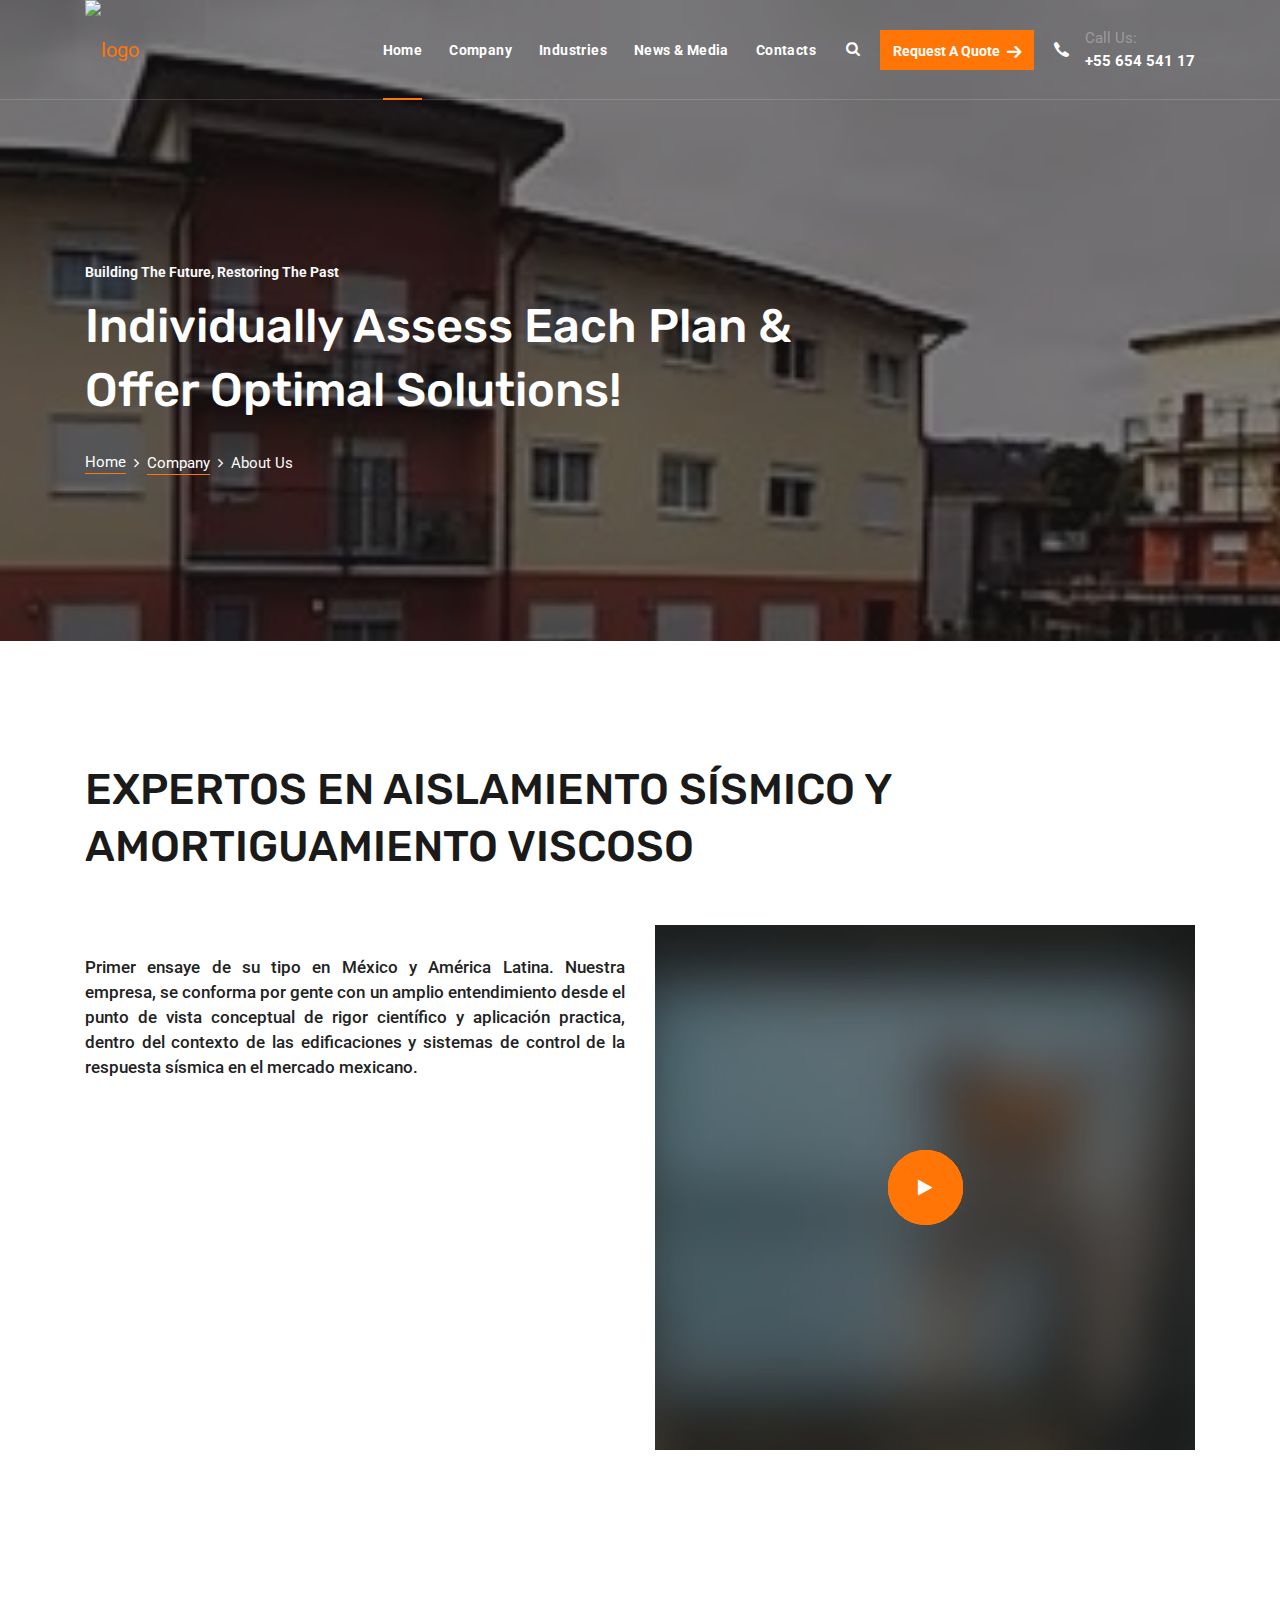
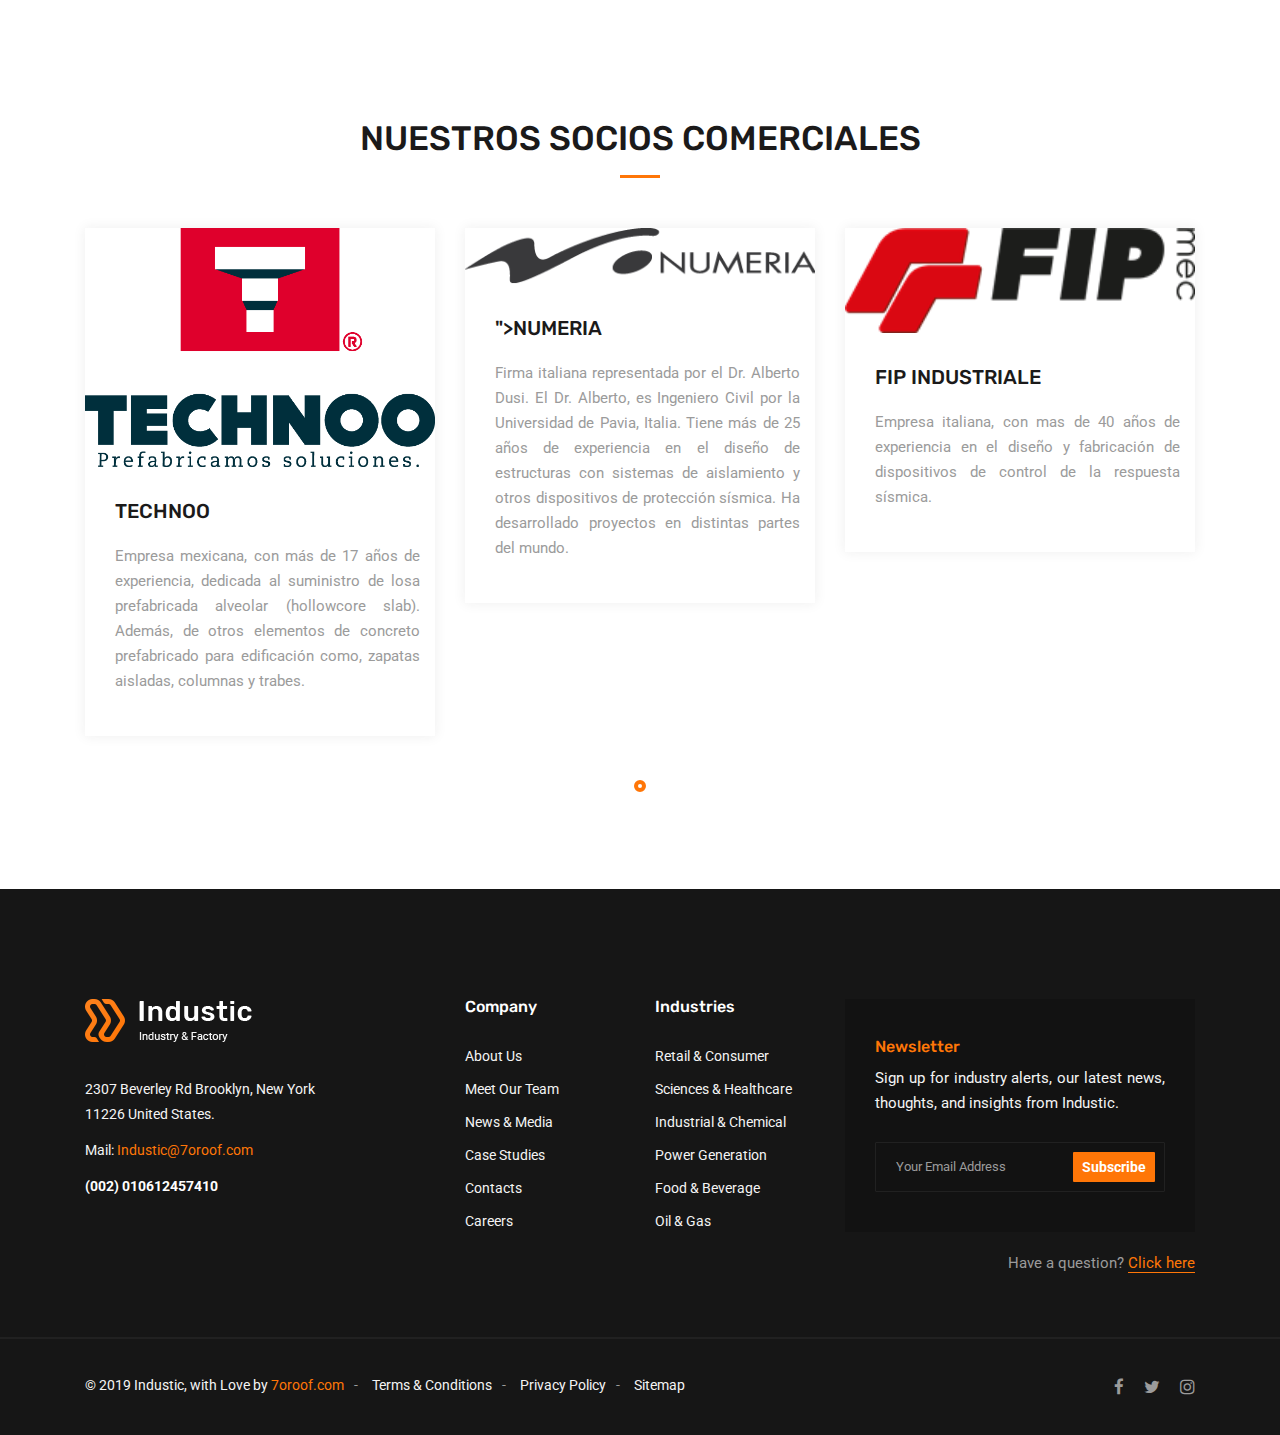
==== commit 54e9e4f4: "integracion de imagenes" ====
--- a/about-us.html
+++ b/about-us.html
@@ -292,7 +292,7 @@
 
                             <div class="project-item">
                                 <div class="project__img">
-                                    <img src="assets/imagenes/logo_technoo.jpg  " href="https://www.technoo.mx" alt="project img">
+                                    <img src="img/IMG/Technoo.png" href="https://www.technoo.mx" alt="project img">
                                 </div>
                                 <!-- /.project-img -->
                                 <div class="project__content">
@@ -307,11 +307,11 @@
 
                             <div class="project-item">
                                 <div class="project__img">
-                                    <img src="assets/imagenes/numeria.png" alt="project img">
+                                    <img src="img/IMG/numeria.png" alt="project img">
                                 </div>
                                 <!-- /.project-img -->
                                 <div class="project__content">
-                                    <h4 class="project__title"><a href="#">NUMERIA</a></h4>
+                                    <h4 class="project__title"><a href=" style="width: 400px; height: 250px;"></a>">NUMERIA</a></h4>
                                     <p class="project__desc">
                                         Firma italiana representada por el Dr. Alberto Dusi. El Dr. Alberto, es Ingeniero Civil por la Universidad de Pavia, Italia. Tiene más de 25 años de experiencia en el diseño de estructuras con sistemas de aislamiento y otros dispositivos de protección
                                         sísmica. Ha desarrollado proyectos en distintas partes del mundo.
@@ -323,7 +323,7 @@
 
                             <div class="project-item">
                                 <div class="project__img">
-                                    <img src="assets/imagenes/fip_industrriale.png" alt="project img">
+                                    <img src="img/IMG/Fip MEC.png" alt="project img">
                                 </div>
                                 <!-- /.project-img -->
                                 <div class="project__content">
--- a/assets/css/style.css
+++ b/assets/css/style.css
@@ -5143,11 +5143,11 @@
   height: 100%;
   opacity: 0.5;
   display: block;
-  background-image: -webkit-linear-gradient(top, rgba(0, 0, 0, 0), #1b1a1a 100%);
+  /*background-image: -webkit-linear-gradient(top, rgba(0, 0, 0, 0), #1b1a1a 100%);*/
   background-image: -moz-linear-gradient(top, rgba(0, 0, 0, 0), #1b1a1a 100%);
   background-image: -ms-linear-gradient(top, rgba(0, 0, 0, 0), #1b1a1a 100%);
   background-image: -o-linear-gradient(top, rgba(0, 0, 0, 0), #1b1a1a 100%);
-  background-image: linear-gradient(top, rgba(0, 0, 0, 0), #1b1a1a 100%);
+  background-image: linear-gradient(top, rgba(0, 0, 0, 0), #1b1a1a 100%); 
   -webkit-transition: all 0.4s linear;
   -moz-transition: all 0.4s linear;
   -ms-transition: all 0.4s linear;
